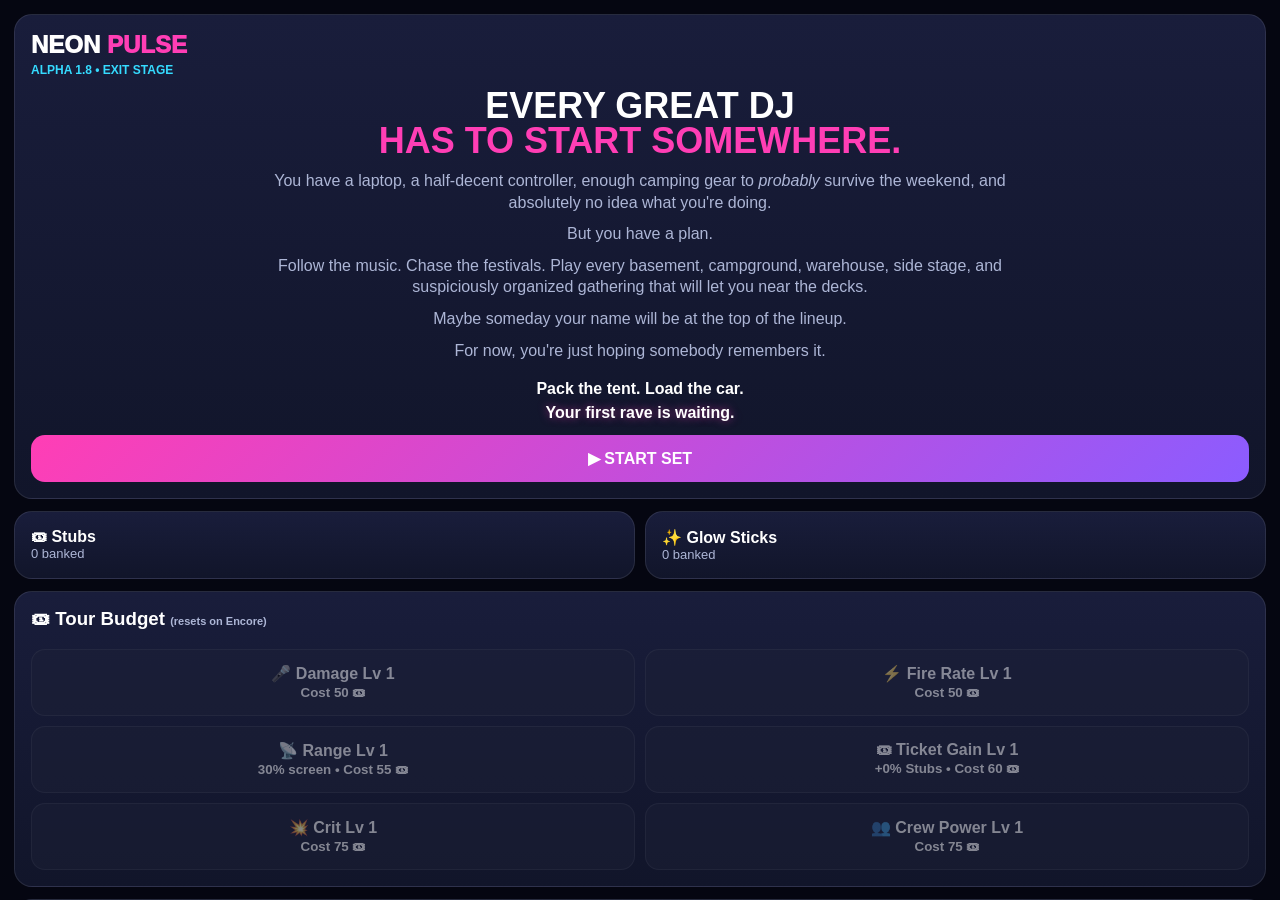
==== index.html @ f9281b6a "Add files via upload" ====
<!doctype html>
<html lang="en">
<head>
<meta charset="utf-8">
<meta name="viewport" content="width=device-width,initial-scale=1,maximum-scale=1,user-scalable=no">
<title>Neon Pulse Alpha 1.8 - Updated</title>
<style>
:root{
  --bg:#050611;--panel:#11152a;--panel2:#191d3b;--pink:#ff3eb5;--cyan:#35dbff;
  --violet:#8b5cff;--gold:#ffd65a;--green:#63efa5;--red:#ff5578;--muted:#adb6d6
}
*{box-sizing:border-box}
html,body{margin:0;height:100%;background:var(--bg);color:#fff;font-family:Arial,sans-serif;overflow:hidden}
button{font:inherit}
.screen{display:none;height:100%;overflow:auto}.screen.active{display:block}
#menu{padding:14px}
.card{background:linear-gradient(var(--panel2),var(--panel));border:1px solid #ffffff18;border-radius:18px;padding:16px;margin-bottom:12px}
.brand{font-weight:1000;font-size:24px}.brand span{color:var(--pink)}
.version{color:var(--cyan);font-weight:900;font-size:12px;margin-top:4px}
h1{font-size:36px;line-height:.96;margin:12px 0}h1 span{color:var(--pink)}
h2,h3{margin-top:0}p{color:var(--muted)}
.primary,.secondary{width:100%;border:0;border-radius:14px;padding:14px;font-weight:900;color:#fff}
.primary{background:linear-gradient(135deg,var(--pink),var(--violet))}
.secondary{background:#1a2143;border:1px solid #ffffff18}
.grid{display:grid;grid-template-columns:1fr 1fr;gap:10px}
.stat{font-size:13px;color:var(--muted)}
#gameScreen{position:relative;padding:0!important;overflow:hidden}
#game{display:block;width:100%;height:100%;touch-action:none}
.hud{position:absolute;inset:0;pointer-events:none}
.hudRow{display:flex;justify-content:space-between;padding:10px}.pauseBtn{pointer-events:auto;border:1px solid #ffffff20;background:#060814e6;color:#fff;border-radius:12px;padding:7px 10px;font-weight:900}
.pill{background:#060814e6;border:1px solid #ffffff20;border-radius:12px;padding:8px 10px;font-size:12px;font-weight:900}
.bar{position:absolute;top:52px;left:12px;right:12px;height:7px;background:#ffffff16;border-radius:999px;overflow:hidden}
.fill{height:100%;width:0;background:linear-gradient(90deg,var(--cyan),var(--pink))}
.phase{position:absolute;top:69px;left:50%;transform:translateX(-50%);font-size:11px;font-weight:1000;letter-spacing:1px}
.tip{position:absolute;bottom:10px;left:50%;transform:translateX(-50%);background:#060814d9;padding:7px 10px;border-radius:999px;font-size:11px;white-space:nowrap}
.overlay{position:absolute;inset:0;background:#03040be8;display:flex;align-items:center;justify-content:center;padding:16px;z-index:5}
.overlay.hidden{display:none}.overlay .card{width:min(450px,100%)}
.result{display:grid;grid-template-columns:1fr 1fr;gap:10px;margin:10px 0}.result .card{text-align:center;margin:0}

:root{
  --affordable-highlight:#59e36a;
}
.secondary.affordable{
  border-color:var(--affordable-highlight)!important;
  box-shadow:0 0 0 2px color-mix(in srgb,var(--affordable-highlight) 70%,transparent),
             0 0 18px color-mix(in srgb,var(--affordable-highlight) 45%,transparent);
}
.secondary.unaffordable,
.secondary:disabled{
  opacity:.48;
  cursor:not-allowed;
  filter:saturate(.65);
}


.uiBanner{
  width:100%;border-radius:14px;padding:13px 14px;text-align:center;
  background:#1a2143;border:1px solid #ffffff2b;font-weight:1000;
  letter-spacing:.5px;box-shadow:inset 0 0 18px #ffffff08;
}
.uiBanner.sub{width:92%;margin:9px auto 0;background:#151b39;font-size:15px}
.storyPanel{
  width:94%;margin:12px auto;padding:15px 16px;border-radius:14px;
  background:#151b39;border:1px solid #ffffff24;color:var(--muted);
  line-height:1.25;box-shadow:inset 0 0 20px #35dbff08;
}
.storyPanel b:first-child{color:#fff;text-shadow:0 0 10px #35dbff77}
.storyPanel .pressPlay{display:block;margin-top:8px;color:#fff;text-shadow:0 0 7px var(--pink),0 0 14px var(--violet)}
.neonCurrency{font-weight:1000;line-height:1.45;text-transform:uppercase}
.neonCurrency .stubLine{color:#fff;text-shadow:0 0 7px #35dbff,0 0 14px #35dbff88}
.neonCurrency .glowLine{color:#fff;text-shadow:0 0 7px #ff3eb5,0 0 14px #8b5cff}
.result.staggered .card:first-child{transform:translateX(-7px)}
.result.staggered .card:last-child{transform:translateX(7px)}

@media(max-width:420px){
  .result.staggered .card:first-child{transform:translateX(-3px)}
  .result.staggered .card:last-child{transform:translateX(3px)}
}


.menuStory{text-align:center}
.menuStory h1{text-align:center}
.menuStory p{max-width:760px;margin:10px auto;color:var(--muted);line-height:1.35}
.menuStoryPunch{margin-top:16px!important;color:#fff!important;line-height:1.5!important}
.menuStoryPunch b:last-child{color:#fff;text-shadow:0 0 8px #ff3eb588}
.cancelCopy{
  width:94%;margin:12px auto;padding:15px 16px;border-radius:14px;
  background:#151b39;border:1px solid #ffffff24;color:var(--muted);
  line-height:1.3;text-align:center;box-shadow:inset 0 0 18px #ffffff08;
}
.cancelCopy b{color:#fff}
.rangeNote{font-size:10px;color:var(--muted);margin-top:3px}

</style>
</head>
<body>

<section id="menu" class="screen active">
  <div class="card">
    <div class="brand">NEON <span>PULSE</span></div>
    <div class="version">ALPHA 1.8 • EXIT STAGE</div>
    <div class="menuStory">
      <h1>EVERY GREAT DJ<br><span>HAS TO START SOMEWHERE.</span></h1>
      <p>You have a laptop, a half-decent controller, enough camping gear to <i>probably</i> survive the weekend, and absolutely no idea what you're doing.</p>
      <p>But you have a plan.</p>
      <p>Follow the music. Chase the festivals. Play every basement, campground, warehouse, side stage, and suspiciously organized gathering that will let you near the decks.</p>
      <p>Maybe someday your name will be at the top of the lineup.</p>
      <p>For now, you're just hoping somebody remembers it.</p>
      <p class="menuStoryPunch"><b>Pack the tent. Load the car.</b><br><b>Your first rave is waiting.</b></p>
    </div>
    <button id="playBtn" class="primary">▶ START SET</button>
  </div>

  <div class="grid">
    <div class="card"><b>🎟 Stubs</b><div class="stat"><span id="bankStubs">0</span> banked</div></div>
    <div class="card"><b>✨ Glow Sticks</b><div class="stat"><span id="bankGlow">0</span> banked</div></div>
  </div>

  
  <div class="card">
    <h3>🎟 Tour Budget <span style="font-size:11px;color:var(--muted)">(resets on Encore)</span></h3>
    <div class="grid">
      <button class="secondary" id="upgradeDamage">🎤 Damage Lv <span id="damageLv">1</span><br><small>Cost <span id="damageCost">50</span> 🎟</small></button>
      <button class="secondary" id="upgradeFire">⚡ Fire Rate Lv <span id="fireLv">1</span><br><small>Cost <span id="fireCost">50</span> 🎟</small></button>
      <button class="secondary" id="upgradeRange">📡 Range Lv <span id="rangeLv">1</span><br><small><span id="rangePct">30%</span> screen • Cost <span id="rangeCost">55</span> 🎟</small></button>
      <button class="secondary" id="upgradeIncome">🎟 Ticket Gain Lv <span id="incomeLv">1</span><br><small><span id="incomePct">+0%</span> Stubs • Cost <span id="incomeCost">60</span> 🎟</small></button>
      <button class="secondary" id="upgradeCrit">💥 Crit Lv <span id="critLv">1</span><br><small>Cost <span id="critCost">75</span> 🎟</small></button>
      <button class="secondary" id="upgradeCrewDamage">👥 Crew Power Lv <span id="crewDamageLv">1</span><br><small>Cost <span id="crewDamageCost">75</span> 🎟</small></button>
    </div>
  </div>

  <div class="card">
    <h3>✨ Career Growth <span style="font-size:11px;color:var(--muted)">(permanent)</span></h3>
    <div class="grid">
      <button class="secondary" id="legacyDamage">🌟 Legacy Damage Lv <span id="legacyDamageLv">1</span><br><small>Cost <span id="legacyDamageCost">25</span> ✨</small></button>
      <button class="secondary" id="legacyWeapon">🎛 Starting Weapon Lv <span id="legacyStartWeaponLv">1</span><br><small>Cost <span id="legacyWeaponCost">30</span> ✨</small></button>
      <button class="secondary" id="legacyBeat">🎵 Starting Beats <span id="legacyStartBeatLv">0</span><br><small>Cost <span id="legacyBeatCost">30</span> ✨</small></button>
      <button class="secondary" disabled>🪩 Disco Ball Luck<br><small>Coming soon</small></button>
    </div>
  </div>

  <div class="card">
    <h3>🎤 Encore</h3>
    <p class="stat">Encore #<span id="encoreCount">0</span>. Starting a new Encore resets your Ticket Stubs and all Tour Budget upgrades, but keeps Glow Sticks and Career Growth.</p>
    <button class="primary" id="encoreBtn">START ENCORE</button>
  </div>

</section>

<section id="gameScreen" class="screen">
  <canvas id="game"></canvas>
  <div class="hud">
    <div class="hudRow">
      <span class="pill">🎤 Lv <b id="weaponLv">1</b></span>
      <span class="pill">🎵 Beats <b id="beatLv">0</b></span>
      <span class="pill">👥 <b id="crewCount">0</b></span>
      <button id="pauseBtn" class="pauseBtn">⏸</button>
    </div>
    <div class="bar"><div id="runProgress" class="fill"></div></div>
    <div id="phaseLabel" class="phase">RUN</div>
    <div class="tip">Drag between lanes • split fire to earn both</div>
  </div>
  <div id="overlay" class="overlay hidden"></div>
</section>

<script>
const $=s=>document.querySelector(s);

let state=JSON.parse(localStorage.getItem('neonPulseAlpha09')||'null')||{
  stubs:0,
  glow:0,
  damageLv:1,
  fireLv:1,
  rangeLv:1,
  incomeLv:1,
  critLv:1,
  crewDamageLv:1,
  legacyDamageLv:1,
  legacyStartWeaponLv:1,
  legacyStartBeatLv:0,
  encore:0,
  bestResolved:0
};


function normalizeState(){
  const defaults={
    stubs:0,
    glow:0,
    damageLv:1,
    fireLv:1,
    rangeLv:1,
    incomeLv:1,
    critLv:1,
    crewDamageLv:1,
    legacyDamageLv:1,
    legacyStartWeaponLv:1,
    legacyStartBeatLv:0,
    encore:0,
    bestResolved:0
  };

  for(const [key,value] of Object.entries(defaults)){
    if(state[key]===undefined || state[key]===null || Number.isNaN(state[key])){
      state[key]=value;
    }
  }

  // Repair any bad numeric values from older test saves.
  for(const key of Object.keys(defaults)){
    if(typeof defaults[key]==='number'){
      const n=Number(state[key]);
      state[key]=Number.isFinite(n)?n:defaults[key];
    }
  }
}
normalizeState();


function setUpgradeAvailability(selector,currency,cost){
  const btn=$(selector);
  if(!btn)return;
  const amount=Number(currency)||0;
  const price=Number(cost)||0;
  const canAfford=amount>=price;
  btn.disabled=!canAfford;
  btn.classList.toggle('affordable',canAfford);
  btn.classList.toggle('unaffordable',!canAfford);
}

// Later, Settings can change this value instead of rewriting button styles.
function setAffordableHighlight(color){
  document.documentElement.style.setProperty('--affordable-highlight',color);
}

function saveState(){
  localStorage.setItem('neonPulseAlpha09',JSON.stringify(state));
  $('#bankStubs').textContent=state.stubs;
  $('#bankGlow').textContent=state.glow;

  $('#damageLv').textContent=state.damageLv;
  $('#fireLv').textContent=state.fireLv;
  $('#rangeLv').textContent=state.rangeLv;
  $('#rangePct').textContent=Math.round(rangeScreenFraction()*100)+'%';
  $('#incomeLv').textContent=state.incomeLv;
  $('#incomePct').textContent='+'+((state.incomeLv-1)*10)+'%';
  $('#critLv').textContent=state.critLv;
  $('#crewDamageLv').textContent=state.crewDamageLv;

  $('#legacyDamageLv').textContent=state.legacyDamageLv;
  $('#legacyStartWeaponLv').textContent=state.legacyStartWeaponLv;
  $('#legacyStartBeatLv').textContent=state.legacyStartBeatLv;
  $('#encoreCount').textContent=state.encore;

  $('#damageCost').textContent=50+(state.damageLv-1)*35;
  $('#fireCost').textContent=50+(state.fireLv-1)*35;
  $('#rangeCost').textContent=55+(state.rangeLv-1)*40;
  $('#incomeCost').textContent=60+(state.incomeLv-1)*40;
  $('#critCost').textContent=75+(state.critLv-1)*45;
  $('#crewDamageCost').textContent=75+(state.crewDamageLv-1)*45;

  $('#legacyDamageCost').textContent=25+(state.legacyDamageLv-1)*15;
  $('#legacyWeaponCost').textContent=30+(state.legacyStartWeaponLv-1)*20;
  $('#legacyBeatCost').textContent=30+state.legacyStartBeatLv*20;

  const damageCost=50+(state.damageLv-1)*35;
  const fireCost=50+(state.fireLv-1)*35;
  const rangeCost=55+(state.rangeLv-1)*40;
  const incomeCost=60+(state.incomeLv-1)*40;
  const critCost=75+(state.critLv-1)*45;
  const crewCost=75+(state.crewDamageLv-1)*45;

  const legacyDamageCost=25+(state.legacyDamageLv-1)*15;
  const legacyWeaponCost=30+(state.legacyStartWeaponLv-1)*20;
  const legacyBeatCost=30+state.legacyStartBeatLv*20;

  setUpgradeAvailability('#upgradeDamage',state.stubs,damageCost);
  setUpgradeAvailability('#upgradeFire',state.stubs,fireCost);
  setUpgradeAvailability('#upgradeRange',state.stubs,rangeCost);
  setUpgradeAvailability('#upgradeIncome',state.stubs,incomeCost);
  setUpgradeAvailability('#upgradeCrit',state.stubs,critCost);
  setUpgradeAvailability('#upgradeCrewDamage',state.stubs,crewCost);

  setUpgradeAvailability('#legacyDamage',state.glow,legacyDamageCost);
  setUpgradeAvailability('#legacyWeapon',state.glow,legacyWeaponCost);
  setUpgradeAvailability('#legacyBeat',state.glow,legacyBeatCost);
}
saveState();

$('#upgradeDamage').onclick=()=>{
  const cost=50+(state.damageLv-1)*35;
  if(state.stubs<cost)return;
  state.stubs-=cost;state.damageLv++;saveState();
};
$('#upgradeFire').onclick=()=>{
  const cost=50+(state.fireLv-1)*35;
  if(state.stubs<cost)return;
  state.stubs-=cost;state.fireLv++;saveState();
};
$('#upgradeRange').onclick=()=>{
  const cost=55+(state.rangeLv-1)*40;
  if(state.stubs<cost)return;
  state.stubs-=cost;state.rangeLv++;saveState();
};

$('#upgradeIncome').onclick=()=>{
  const cost=60+(state.incomeLv-1)*40;
  if(state.stubs<cost)return;
  state.stubs-=cost;
  state.incomeLv++;
  saveState();
};

$('#upgradeCrit').onclick=()=>{
  const cost=75+(state.critLv-1)*45;
  if(state.stubs<cost)return;
  state.stubs-=cost;state.critLv++;saveState();
};

$('#upgradeCrewDamage').onclick=()=>{
  const cost=75+(state.crewDamageLv-1)*45;
  if(state.stubs<cost)return;
  state.stubs-=cost;state.crewDamageLv++;saveState();
};

$('#legacyDamage').onclick=()=>{
  const cost=25+(state.legacyDamageLv-1)*15;
  if(state.glow<cost)return;
  state.glow-=cost;state.legacyDamageLv++;saveState();
};

$('#legacyWeapon').onclick=()=>{
  const cost=30+(state.legacyStartWeaponLv-1)*20;
  if(state.glow<cost)return;
  state.glow-=cost;state.legacyStartWeaponLv++;saveState();
};

$('#legacyBeat').onclick=()=>{
  const cost=30+state.legacyStartBeatLv*20;
  if(state.glow<cost)return;
  state.glow-=cost;state.legacyStartBeatLv++;saveState();
};

$('#encoreBtn').onclick=()=>{
  if(!confirm('Start a new Encore? Ticket Stubs and all Tour Budget upgrades — including Ticket Gain — will reset. Glow Sticks and Career Growth will stay.')) return;
  state.encore++;
  state.stubs=0;
  state.damageLv=1;
  state.fireLv=1;
  state.rangeLv=1;
  state.incomeLv=1;
  state.critLv=1;
  state.crewDamageLv=1;
  saveState();
  alert('Encore started! Your Career Growth bonuses are still active.');
};

const canvas=$('#game'),ctx=canvas.getContext('2d');
const menu=$('#menu'),gameScreen=$('#gameScreen'),overlay=$('#overlay');
let W=0,H=0,dpr=1,last=0,raf=0,pointer=null,paused=true,active=false;
const player={x:0,y:0,r:18};
let run={},gates=[],shots=[],targets=[],floaters=[];

function resize(){
  const r=canvas.getBoundingClientRect();
  W=r.width;H=r.height;dpr=Math.min(2,devicePixelRatio||1);
  canvas.width=W*dpr;canvas.height=H*dpr;
  ctx.setTransform(dpr,0,0,dpr,0,0);
  player.y=H*.84;if(!player.x)player.x=W/2;
}
addEventListener('resize',resize);
canvas.addEventListener('pointerdown',e=>{pointer=e.clientX;canvas.setPointerCapture(e.pointerId)});
canvas.addEventListener('pointermove',e=>{if(pointer!==null)pointer=e.clientX});
canvas.addEventListener('pointerup',()=>pointer=null);

$('#pauseBtn').onclick=()=>pauseGame();

$('#playBtn').onclick=()=>{
  menu.classList.remove('active');
  gameScreen.classList.add('active');
  resize();
  startRun();
};

function showOverlay(html){
  overlay.innerHTML=html;
  overlay.classList.remove('hidden');
  paused=true;
}
window.resumeRun=()=>{
  overlay.classList.add('hidden');
  paused=false;
  last=performance.now();
};

function resetRunData(){
  run={
    phase:'run',
    pathsSpawned:0,
    pathsResolved:0,
    totalPaths:4+Math.floor(Math.random()*3), // 4–6 paths per run
    nextPathTimer:.50,                         // first path at ~0.5 sec
    nextSide:Math.random()<.5?'left':'right',
    weaponLv:state.legacyStartWeaponLv || 1,
    beats:state.legacyStartBeatLv || 0,
    crew:0,
    stubs:0,
    glow:0,
    fireClock:0,
    progressionDone:0,
    totalProgressTargets:0,
    backstageRow:0,
    backstageMerch:0,
    nextBackstageSpawn:0,
    exitSpawned:false,
    exitOpened:false
  };
  gates=[];shots=[];targets=[];floaters=[];
  player.x=W/2;
}


const basementStories=[
  {lead:"Every great DJ has to start somewhere.",body:"Yours starts underground. Literally.<br>A basement. A borrowed sound system. A handful of people willing to call this a rave.<br>It’s not exactly a flawless setup—but that’s what version one is for."},
  {lead:"Nobody headlines the main stage on day one.",body:"Tonight, you’re headlining a basement. Close enough.<br>The speakers are borrowed, the lighting is questionable, and someone definitely moved a couch for this.<br>Every tour has to start somewhere."},
  {lead:"No lasers. No pyro. No production budget.",body:"Just you, a basement, and a sound system doing its absolute best.<br>The crowd is small. The ceiling is low. The potential noise complaint is enormous.<br>This is how legends begin. Probably."},
  {lead:"Welcome to your first gig.",body:"There’s no green room unless you count the laundry room.<br>The crowd brought their own drinks, the speakers have seen better days, and the breaker box looks nervous.<br>But hey—you’ve got decks and an audience."},
  {lead:"Your world tour starts here.",body:"Not Ibiza. Not Tomorrowland. A basement.<br>There are twelve people, three folding chairs, and absolutely no one checking tickets.<br>It may not look like much yet. That’s the point."},
  {lead:"Every career needs a version one.",body:"This one has exposed pipes and suspicious acoustics.<br>Your equipment is borrowed, your audience is mostly friends, and your entire production budget went toward snacks.<br>Ship it anyway."}
];

const pauseScenarios=[
  {title:"Bathroom Break?",body:"Are you seriously taking a bathroom break <b>during this set?!</b><br>Fine. We’ll hold your spot. Probably."},
  {title:"Who Pulled That Cord?",body:"Okay, who pulled the cord?!<br>Nobody move. Nobody touch anything. And <b>definitely</b> don’t pretend you didn’t do it."},
  {title:"Rehydrating?",body:"Oh, <i>now</i> you remember water exists?<br>Fine. Hydrate. We’ve seen what happens when you don’t."},
  {title:"Technical Difficulties",body:"The music stopped.<br>Everyone look busy while we pretend this was a completely intentional technical decision."},
  {title:"You Good?",body:"You just stopped in the middle of the set.<br>Everything okay? Need a minute? Existential crisis?<br><b>The crowd would like an ETA.</b>"}
];

const resumeLabels=[
  "DROP IT","BACK TO THE DECKS","CONTINUE THE SET","REJOIN THE RAVE","CUE IT UP",
  "RECONNECT AUX","RESTORE THE VIBES","> EXECUTE: DROP","UNMUTE THE NIGHT","REBOOT THE RAVE",
  "RESUME THE FREQUENCY","RECONNECT TO THE BEAT","SYNC THE DECKS","RELOAD THE VIBES","BACK TO THE BEAT",
  "RESTART THE BASS","DEPLOY THE DROP","RETURN TO BPM","PATCH THE SILENCE","> VIBES: ONLINE"
];

const exitLabels=[
  "GET SOME REST","BACKSTAGE","BACK TO THE GREEN ROOM","LEAVE THE DECKS","CALL IT A NIGHT",
  "END THE AFTERS","PACK UP THE GEAR","POWER DOWN","CLOCK OUT, DJ","EXIT THE BOOTH",
  "LEAVE THE RAVE","SAVE YOUR EARS","TOUR BUS TIME","FIND THE TOUR BUS","GO TOUCH GRASS",
  "HYDRATE & DISAPPEAR","LOG OFF THE DECKS","> RETURN: BACKSTAGE","> DJ.STATUS = OFFLINE","GO BE A PERSON"
];

function randomFrom(list){return list[Math.floor(Math.random()*list.length)]}

function startRun(){
  resetRunData();
  active=true;paused=true;updateHud();
  const story=randomFrom(basementStories);
  showOverlay(`<div class="card">
    <div class="uiBanner">🪩 BASEMENT RAVE</div>
    <div class="storyPanel">
      <b>${story.lead}</b><br>
      ${story.body}
      <b class="pressPlay">Time to press play.</b>
    </div>
    <button class="primary" onclick="resumeRun()">CUE THE LIGHTS</button>
  </div>`);
  last=performance.now();
  cancelAnimationFrame(raf);
  raf=requestAnimationFrame(loop);
}

function ticketMultiplier(){const lv=Number.isFinite(Number(state.incomeLv))?Number(state.incomeLv):1;return 1+(lv-1)*.10}
function addRunStubs(amount){const base=Number(amount)||0;const current=Number.isFinite(Number(run.stubs))?Number(run.stubs):0;run.stubs=current+Math.max(1,Math.round(base*ticketMultiplier()))}

function permanentDamage(){return 8+(state.damageLv-1)*2.4+(state.legacyDamageLv-1)*1.6}
function shotDamage(){return permanentDamage()+(run.weaponLv-1)*4.5}
function effectiveShotDamage(){const critChance=.03+(state.critLv-1)*.015;return Math.random()<critChance?shotDamage()*2:shotDamage()}
function fireInterval(){return Math.max(.11,.33-(state.fireLv-1)*.024-(run.weaponLv-1)*.006)}
function rangeScreenFraction(){
  // Starts intentionally short and grows with the Range stat.
  // Lv 1 = 30% of screen; each level adds 10%, capped at 95%.
  return Math.min(.95,.30+(Math.max(1,state.rangeLv)-1)*.10);
}
function shotRange(){return H*rangeScreenFraction()}


const gateDefs=[
  ['weapon','SOUND CHECK','🎛️',36],
  ['beats','SPEAKERS','🔊',30],
  ['stubs','STUB PILE','🎟️',24],
  ['glow','GLOW PILE','✨',28],
  ['crew','CREW','👥',42]
];

function nextRewardCost(g){
  return Math.round(g.baseCost * (1 + g.claimed*.28 + Math.pow(g.claimed,1.25)*.035));
}

function laneX(side){
  // Each side is a zone wider than the actual sign, so signs drift left/right.
  const min = side==='left' ? W*.12 : W*.57;
  const max = side==='left' ? W*.43 : W*.88;
  return min + Math.random()*(max-min);
}

function makeGate(def,side,id){
  return {
    type:def[0],name:def[1],emoji:def[2],baseCost:def[3],
    id,side,
    x:laneX(side),
    y:-115,
    w:Math.min(145,W*.34),
    h:100,
    claimed:0,
    damageBank:0,
    applied:false
  };
}

function randomPathGap(){
  // After the first quick drop, give each path more breathing room.
  return 2.00 + Math.random()*1.00; // 2.00–3.00 seconds
}

function spawnSinglePath(){
  if(run.pathsSpawned>=run.totalPaths)return;

  const def=gateDefs[Math.floor(Math.random()*gateDefs.length)];
  const side=run.nextSide;

  gates.push(makeGate(def,side,run.pathsSpawned));
  run.pathsSpawned++;

  // Swap sides for the next sign.
  run.nextSide = side==='left' ? 'right' : 'left';
  run.nextPathTimer=randomPathGap();
}

function damageGate(g,dmg){
  g.damageBank+=dmg;
  let guard=0;
  while(guard++<50){
    const cost=nextRewardCost(g);
    if(g.damageBank<cost)break;
    g.damageBank-=cost;
    g.claimed++;
    floaters.push({x:g.x,y:g.y-55,text:`+${g.claimed}`,life:.45});
  }
}

function applyGateReward(g){
  if(g.applied)return;
  g.applied=true;
  const n=g.claimed;

  if(g.type==='weapon')run.weaponLv+=n;
  if(g.type==='beats')run.beats+=n;
  if(g.type==='stubs')addRunStubs(n*10);
  if(g.type==='glow')run.glow+=n;
  if(g.type==='crew')run.crew+=n;
}

function resolvePassedPaths(){
  const passed=gates.filter(g=>g.y-g.h/2>player.y+player.r);
  if(!passed.length)return;

  for(const g of passed){
    applyGateReward(g);
    run.pathsResolved++;
  }
  gates=gates.filter(g=>!passed.includes(g));
  updateHud();
}

function beginProgression(){
  run.phase='progression';
  run.progressionDone=0;
  run.backstageRow=0;
  run.backstageMerch=0;
  run.totalProgressTargets=0;
  shots=[];
  targets=[];
  spawnBackstageRow(true);
  updateHud();
}

function backstageGeneratorHP(row){
  const buildScale=1 + run.beats*.025;
  return Math.round((105 + row*18 + Math.pow(row,1.32)*5.5) * buildScale);
}

function shouldSpawnMerch(){
  // Basement Rave testing: each generator row has a 30% chance
  // to replace one generator with a Merch Box.
  return Math.random()<.30;
}

function spawnBackstageRow(first=false){
  const maxRows=8;
  if(run.backstageRow>=maxRows)return;

  const row=run.backstageRow++;
  const slotCount=4;
  const leftPad=W*.17;
  const rightPad=W*.83;
  const spacing=(rightPad-leftPad)/(slotCount-1);

  const merchThisRow=shouldSpawnMerch();
  const merchSlot=merchThisRow ? Math.floor(Math.random()*slotCount) : -1;

  if(merchThisRow){
    run.backstageMerch++;
    run.lastMerchRow=row;
  }

  for(let i=0;i<slotCount;i++){
    const merch=i===merchSlot;
    const hp=merch
      ? Math.round(backstageGeneratorHP(row)*.58)
      : backstageGeneratorHP(row);

    targets.push({
      kind:merch?'merch':'gen',
      emoji:merch?'📦':'⚡',
      label:merch?'MERCH BOX':'POWER GENERATOR',
      hp,max:hp,
      r:merch?25:30,
      x:leftPad+i*spacing,
      y:first?-82:-105,
      row,
      slot:i,
      dead:false
    });
    run.totalProgressTargets++;
  }
}

function spawnExitStage(){
  if(run.exitSpawned)return;
  run.exitSpawned=true;

  const hp=Math.max(90,Math.round(backstageGeneratorHP(7)*.60));
  targets.push({
    kind:'exit',
    emoji:'🚪',
    label:'EXIT STAGE',
    hp,max:hp,
    r:48,
    w:Math.min(W*.48,220),
    h:96,
    x:W/2,
    y:-125,
    row:8,
    dead:false
  });
}

function rewardTarget(t){
  if(t.kind==='exit')return;
  const r=Math.random();
  if(t.kind==='merch'){
    if(r<.48)addRunStubs(25+run.beats*2);
    else if(r<.84)run.glow+=8+Math.floor(run.beats/2);
  }else{
    if(r<.35)addRunStubs(40);
    else if(r<.60)run.glow+=14;
  }
}

function shootStraight(){
  shots.push({
    x:player.x,
    y:player.y-20,
    startY:player.y-20,
    maxRange:shotRange(),
    vy:-760,
    life:1.55,
    dmg:effectiveShotDamage()
  });
}

function bankRunRewards(){
  state.stubs=(Number(state.stubs)||0)+(Number(run.stubs)||0);
  state.glow=(Number(state.glow)||0)+(Number(run.glow)||0);
  saveState();
}

function finishRunSuccess(){
  active=false;
  paused=true;

  const earnedStubs=Number(run.stubs)||0;
  const earnedGlow=Number(run.glow)||0;
  const previousStubs=Number(state.stubs)||0;
  const previousGlow=Number(state.glow)||0;

  state.stubs=previousStubs+earnedStubs;
  state.glow=previousGlow+earnedGlow;
  saveState();

  showOverlay(`<div class="card">
    <h2>🚪 YOU FOUND THE EXIT</h2>
    <p>You made it through Backstage and successfully escaped the stage.<br><b>Very professional. Almost looked intentional.</b></p>

    <div class="result">
      <div class="card">
        <b>YOU EARNED:</b>
        <div class="tiny" style="margin-top:6px">🎟 ${earnedStubs} Stubs & ✨ ${earnedGlow} Glow Sticks!</div>
      </div>
      <div class="card">
        <b>TOUR FUNDS:</b>
        <div class="tiny" style="margin-top:6px">🎟 ${state.stubs} Stubs & ✨ ${state.glow} Glow Sticks</div>
      </div>
    </div>

    <button class="primary" onclick="restartRun()">PLAY IT BACK</button>
    <div style="height:8px"></div>
    <button class="secondary" onclick="returnToMain()">GET SOME REST</button>
  </div>`);
}

const funnyDeaths=[{"title": "Hydration Error", "body": "You forgot to drink water. Again.<br>Somewhere between “one more song” and “I’m totally fine,” your body submitted a formal resignation.", "punch": "Tour cancelled. Hydrate next build."}, {"title": "Glow Stick Incident", "body": "You stared into the spinning glow sticks for a little too long.<br>They were pretty. They were mesmerizing. They were apparently stronger than your sense of direction.", "punch": "You have no idea where you are. Neither does the tour bus."}, {"title": "Unplanned Stage Exit", "body": "You danced a little too hard and accidentally launched yourself off the stage.<br>The crowd thought it was part of the show.", "punch": "It was not part of the show."}, {"title": "The Drop Dropped You", "body": "You spent all night waiting for the perfect drop.<br>It finally came. So did your last remaining ounce of energy.", "punch": "The beat survived. You did not."}, {"title": "One More Song", "body": "You said, “One more song.”<br>Then you said it six more times.<br>The venue turned the lights on. The staff went home. Someone is vacuuming around you.", "punch": "Take the hint. The tour is over."}];

function failRun(target){
  active=false;
  paused=true;

  const earnedStubs=Number(run.stubs)||0;
  const earnedGlow=Number(run.glow)||0;
  const previousStubs=Number(state.stubs)||0;
  const previousGlow=Number(state.glow)||0;

  state.stubs=previousStubs+earnedStubs;
  state.glow=previousGlow+earnedGlow;
  saveState();

  const death=randomFrom(funnyDeaths);
  const exitText=randomFrom(exitLabels);

  showOverlay(`<div class="card">
    <div class="uiBanner">💀 TOUR CANCELLED</div>
    <div class="uiBanner sub">${death.title}</div>
    <div class="cancelCopy" role="note">${death.body}<br><b>${death.punch}</b></div>

    <div class="result staggered">
      <div class="card">
        <b>YOU EARNED:</b>
        <div class="neonCurrency" style="margin-top:7px">
          <div class="stubLine">🎟 ${earnedStubs} STUBS</div>
          <div class="glowLine">✨ ${earnedGlow} GLOW STICKS</div>
        </div>
      </div>
      <div class="card">
        <b>TOUR FUNDS:</b>
        <div class="neonCurrency" style="margin-top:7px">
          <div class="stubLine">🎟 ${state.stubs} STUBS</div>
          <div class="glowLine">✨ ${state.glow} GLOW STICKS</div>
        </div>
      </div>
    </div>

    <button class="primary" onclick="restartRun()">PLAY IT BACK</button>
    <div style="height:8px"></div>
    <button class="secondary" onclick="returnToMain()">${exitText}</button>
  </div>`);
}

window.restartRun=()=>{
  overlay.classList.add('hidden');
  resetRunData();
  active=true;paused=false;
  last=performance.now();
  updateHud();
};

window.returnToMain=()=>{
  overlay.classList.add('hidden');
  active=false;
  paused=true;
  gameScreen.classList.remove('active');
  menu.classList.add('active');
  saveState();
};


function pauseGame(){
  if(!active || paused)return;
  paused=true;
  const scenario=randomFrom(pauseScenarios);
  const resumeText=randomFrom(resumeLabels);
  const exitText=randomFrom(exitLabels);
  showOverlay(`<div class="card">
    <div class="uiBanner">⏸ MUSIC PAUSED</div>
    <div class="uiBanner sub">${scenario.title}</div>
    <div class="cancelCopy">${scenario.body}</div>
    <button class="primary" onclick="resumeFromPause()">${resumeText}</button>
    <div style="height:8px"></div>
    <button class="secondary" onclick="returnToMain()">${exitText}</button>
  </div>`);
}
window.resumeFromPause=()=>{
  overlay.classList.add('hidden');
  paused=false;
  last=performance.now();
};

function updateHud(){
  $('#weaponLv').textContent=run.weaponLv;
  $('#beatLv').textContent=run.beats;
  $('#crewCount').textContent=run.crew;

  if(run.phase==='run'){
    $('#phaseLabel').textContent=`RUN • ${run.pathsResolved}/${run.totalPaths} STAGES`;
    $('#runProgress').style.width=(Math.min(1,run.pathsResolved/run.totalPaths)*100)+'%';
  }else{
    $('#phaseLabel').textContent=run.exitSpawned
      ? `BACKSTAGE • 🚪 EXIT STAGE • 📦 ${run.backstageMerch}`
      : `BACKSTAGE • ROW ${Math.min(8,Math.max(1,run.backstageRow))}/8 • 📦 ${run.backstageMerch}`;
    // Backstage is intentionally open-ended; pulse the bar instead of pretending it has an endpoint.
    const pulse=35 + ((run.backstageRow%10)/10)*60;
    $('#runProgress').style.width=pulse+'%';
  }
}

function update(dt){
  if(pointer!==null){
    player.x+=Math.sign(pointer-player.x)*Math.min(Math.abs(pointer-player.x),520*dt);
  }
  player.x=Math.max(24,Math.min(W-24,player.x));

  run.fireClock-=dt;
  if(run.fireClock<=0){
    shootStraight();
    run.fireClock=fireInterval();
  }

  if(run.phase==='run'){
    run.nextPathTimer-=dt;

    if(run.nextPathTimer<=0 && run.pathsSpawned<run.totalPaths){
      if(gates.length<3){
        spawnSinglePath();
      }else{
        // If three signs are already active, wait briefly instead of stacking another.
        run.nextPathTimer=.25;
      }
    }

    for(const g of gates)g.y+=208*dt;

    resolvePassedPaths();

    if(run.pathsResolved>=run.totalPaths && gates.length===0){
      beginProgression();
    }
  }else{
    // BACKSTAGE: 8 rows, 4 positions across, then the EXIT STAGE door.
    const maxRows=8;
    const speed=Math.min(235,176 + run.backstageRow*2.1);

    for(const t of targets){
      if(!t.dead)t.y+=speed*dt;
    }

    const living=targets.filter(t=>!t.dead);
    const livingGenerators=living.filter(t=>t.kind!=='exit');

    // Keep up to three generator rows visible at a time.
    const activeRows=[...new Set(livingGenerators.map(t=>t.row))];
    const newestRow=activeRows.length ? Math.max(...activeRows) : -1;
    const newestTargets=livingGenerators.filter(t=>t.row===newestRow);
    const newestY=newestTargets.length ? Math.min(...newestTargets.map(t=>t.y)) : H;

    if(run.backstageRow<maxRows && activeRows.length<3 && newestY>135){
      spawnBackstageRow(false);
    }

    // Once all 8 rows have been spawned, bring in the finish door after
    // the final row has moved far enough downstage.
    if(run.backstageRow>=maxRows && !run.exitSpawned){
      const finalRow=livingGenerators.filter(t=>t.row===maxRows-1);
      const finalRowY=finalRow.length ? Math.min(...finalRow.map(t=>t.y)) : H;
      if(finalRowY>165 || finalRow.length===0){
        spawnExitStage();
      }
    }

    const refreshedLiving=targets.filter(t=>!t.dead);

    const impact=refreshedLiving.find(t=>{
      if(t.kind==='exit'){
        return t.y+t.h/2>=player.y-player.r &&
               Math.abs(t.x-player.x)<t.w/2+player.r;
      }
      return t.y+t.r>=player.y-player.r &&
             Math.abs(t.x-player.x)<t.r+player.r;
    });

    if(impact){
      failRun(impact);
      return;
    }

    targets=targets.filter(t=>!t.dead || t.y<player.y+100);
  }

  for(const s of shots){
    s.y+=s.vy*dt;
    s.life-=dt;
    if((s.startY-s.y)>=s.maxRange)s.life=0;
  }

  for(const f of floaters){
    f.y-=25*dt;
    f.life-=dt;
  }

  // straight-line collisions
  for(const s of shots){
    if(s.life<=0)continue;

    if(run.phase==='run'){
      // nearest intersecting gate in the player's lane gets hit
      const candidates=gates
        .filter(g=>
          s.x>=g.x-g.w/2 &&
          s.x<=g.x+g.w/2 &&
          s.y>=g.y-g.h/2 &&
          s.y<=g.y+g.h/2
        )
        .sort((a,b)=>b.y-a.y);

      if(candidates.length){
        damageGate(candidates[0],s.dmg);
        s.life=0;
      }
    }else{
      const candidates=targets
        .filter(t=>{
          if(t.dead)return false;
          if(t.kind==='exit'){
            return Math.abs(s.x-t.x)<t.w/2 &&
                   Math.abs(s.y-t.y)<t.h/2+14;
          }
          return Math.abs(s.x-t.x)<t.r+8 &&
                 Math.abs(s.y-t.y)<t.r+14;
        })
        .sort((a,b)=>b.y-a.y);

      if(candidates.length){
        const t=candidates[0];
        t.hp-=s.dmg;
        s.life=0;

        if(t.hp<=0){
          t.dead=true;

          if(t.kind==='exit'){
            run.exitOpened=true;
            floaters.push({x:t.x,y:t.y-58,text:'EXIT OPEN!',life:.55});
            finishRunSuccess();
            return;
          }

          run.progressionDone++;
          floaters.push({x:t.x,y:t.y-42,text:t.kind==='merch'?'MERCH!':'CLEAR!',life:.45});
          rewardTarget(t);
          updateHud();
        }
      }
    }
  }

  shots=shots.filter(s=>s.life>0&&s.y>-40);
  floaters=floaters.filter(f=>f.life>0);
  updateHud();
}

function draw(){
  ctx.clearRect(0,0,W,H);

  const grad=ctx.createLinearGradient(0,0,0,H);
  grad.addColorStop(0,'#191440');
  grad.addColorStop(.55,'#090c1b');
  grad.addColorStop(1,'#04050a');
  ctx.fillStyle=grad;
  ctx.fillRect(0,0,W,H);

  // track keeps moving during BOTH phases
  ctx.strokeStyle='#35dbff22';
  ctx.lineWidth=1;
  const trackOffset=(performance.now()/4.2)%76;
  for(let i=0;i<13;i++){
    const y=i*76+trackOffset-76;
    ctx.beginPath();
    ctx.moveTo(W*.17,y);
    ctx.lineTo(W*.83,y);
    ctx.stroke();
  }

  ctx.strokeStyle='#ff3eb548';
  ctx.lineWidth=2;
  ctx.beginPath();ctx.moveTo(W*.18,0);ctx.lineTo(W*.07,H);ctx.stroke();
  ctx.beginPath();ctx.moveTo(W*.82,0);ctx.lineTo(W*.93,H);ctx.stroke();

  for(const g of gates){
    const cost=nextRewardCost(g);
    const pct=Math.min(1,g.damageBank/cost);

    ctx.shadowBlur=16;
    ctx.shadowColor='#35dbff';
    ctx.strokeStyle='#35dbff';
    ctx.lineWidth=4;
    ctx.strokeRect(g.x-g.w/2,g.y-g.h/2,g.w,g.h);
    ctx.shadowBlur=0;

    ctx.textAlign='center';
    ctx.fillStyle='#fff';
    ctx.font='900 16px Arial';
    ctx.fillText(`${g.emoji} ${g.name}`,g.x,g.y-18);

    ctx.font='1000 23px Arial';
    ctx.fillStyle=g.claimed?'#63efa5':'#dfe6ff';
    ctx.fillText(`+${g.claimed}`,g.x,g.y+9);

    ctx.fillStyle='#ffffff20';
    ctx.fillRect(g.x-52,g.y+24,104,6);
    ctx.fillStyle='#ffd65a';
    ctx.fillRect(g.x-52,g.y+24,104*pct,6);
  }

  for(const t of targets){
    if(t.dead)continue;

    ctx.textAlign='center';

    if(t.kind==='exit'){
      const left=t.x-t.w/2;
      const top=t.y-t.h/2;

      ctx.shadowBlur=20;
      ctx.shadowColor='#ff5578';
      ctx.fillStyle='#14172b';
      ctx.fillRect(left,top,t.w,t.h);
      ctx.strokeStyle='#ff5578';
      ctx.lineWidth=4;
      ctx.strokeRect(left,top,t.w,t.h);
      ctx.shadowBlur=0;

      ctx.font='42px Arial';
      ctx.fillText('🚪',t.x,t.y+2);
      ctx.font='1000 16px Arial';
      ctx.fillStyle='#fff';
      ctx.fillText('EXIT STAGE',t.x,t.y+30);

      ctx.fillStyle='#ffffff20';
      ctx.fillRect(t.x-t.w*.38,top-14,t.w*.76,7);
      ctx.fillStyle='#ff5578';
      ctx.fillRect(t.x-t.w*.38,top-14,t.w*.76*Math.max(0,t.hp/t.max),7);
      continue;
    }

    ctx.font=(t.kind==='gen'?'38px':'35px')+' Arial';
    ctx.fillText(t.emoji,t.x,t.y+11);

    ctx.fillStyle='#ffffff20';
    ctx.fillRect(t.x-42,t.y-t.r-14,84,6);

    ctx.fillStyle=t.kind==='gen'?'#ffd65a':'#63efa5';
    ctx.fillRect(t.x-42,t.y-t.r-14,84*Math.max(0,t.hp/t.max),6);

    ctx.font='900 10px Arial';
    ctx.fillStyle='#fff';
    ctx.fillText(t.label,t.x,t.y+t.r+22);
  }

  for(const s of shots){
    ctx.strokeStyle='#35dbff';
    ctx.lineWidth=5;
    ctx.shadowBlur=14;
    ctx.shadowColor='#35dbff';
    ctx.beginPath();
    ctx.moveTo(s.x,s.y+18);
    ctx.lineTo(s.x,s.y-16);
    ctx.stroke();
    ctx.shadowBlur=0;
  }

  for(const f of floaters){
    ctx.globalAlpha=Math.max(0,f.life/.45);
    ctx.textAlign='center';
    ctx.font='1000 18px Arial';
    ctx.fillStyle='#63efa5';
    ctx.fillText(f.text,f.x,f.y);
  }
  ctx.globalAlpha=1;

  ctx.beginPath();
  ctx.fillStyle='#35dbff';
  ctx.shadowBlur=20;
  ctx.shadowColor='#35dbff';
  ctx.arc(player.x,player.y,player.r+4,0,Math.PI*2);
  ctx.fill();
  ctx.shadowBlur=0;

  ctx.beginPath();
  ctx.fillStyle='#18172f';
  ctx.arc(player.x,player.y,player.r,0,Math.PI*2);
  ctx.fill();

  ctx.textAlign='center';
  ctx.font='21px Arial';
  ctx.fillText('🎧',player.x,player.y+7);
}

function loop(now){
  const dt=Math.min(.033,(now-last)/1000||0);
  last=now;
  if(gameScreen.classList.contains('active')&&active&&!paused)update(dt);
  if(gameScreen.classList.contains('active'))draw();
  raf=requestAnimationFrame(loop);
}

resize();
raf=requestAnimationFrame(loop);
</script>
</body>
</html>
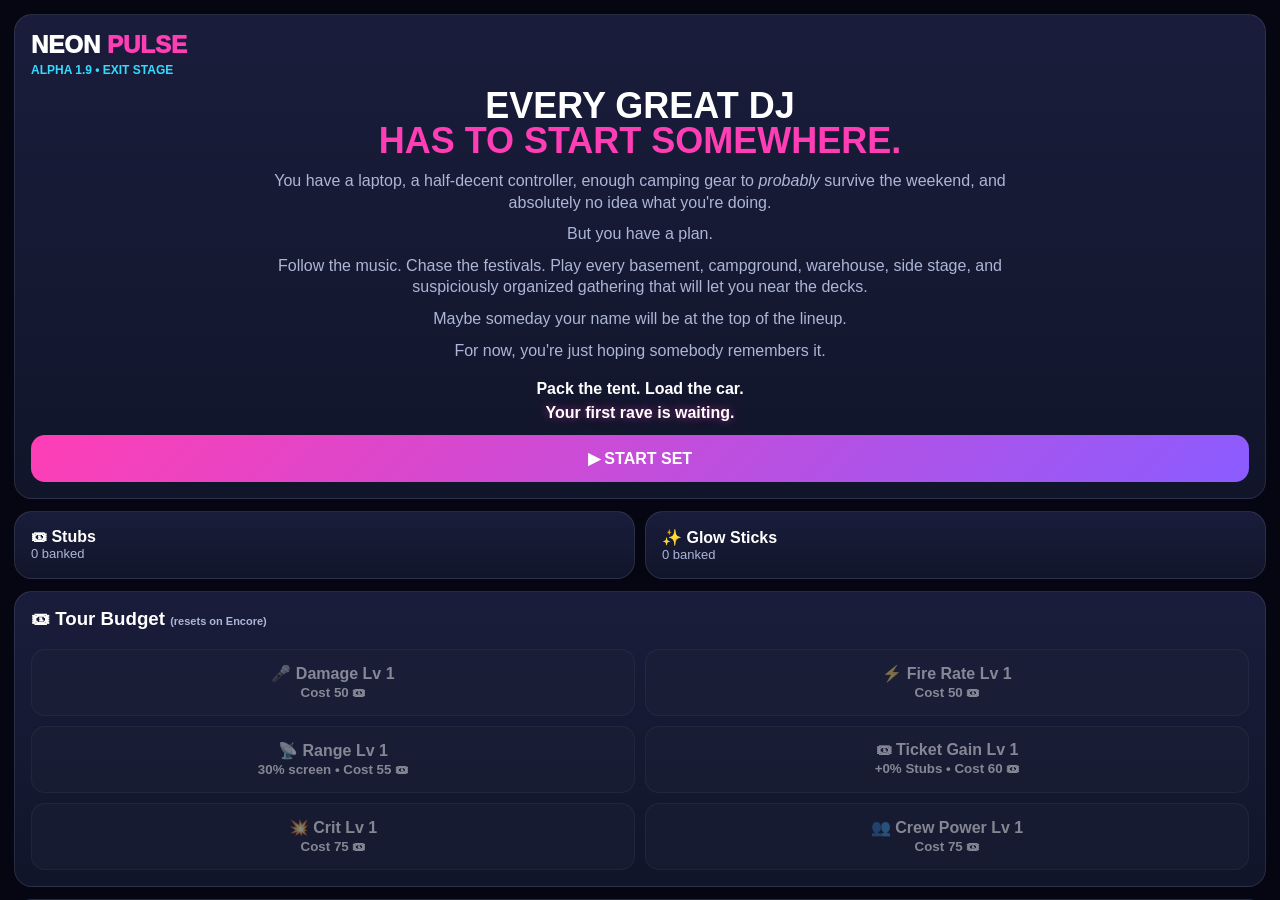
==== commit 6ae64fc3: "Add files via upload" ====
--- a/index.html
+++ b/index.html
@@ -3,7 +3,7 @@
 <head>
 <meta charset="utf-8">
 <meta name="viewport" content="width=device-width,initial-scale=1,maximum-scale=1,user-scalable=no">
-<title>Neon Pulse Alpha 1.8 - Updated</title>
+<title>Neon Pulse Alpha 1.9 - Updated</title>
 <style>
 :root{
   --bg:#050611;--panel:#11152a;--panel2:#191d3b;--pink:#ff3eb5;--cyan:#35dbff;
@@ -98,7 +98,7 @@
 <section id="menu" class="screen active">
   <div class="card">
     <div class="brand">NEON <span>PULSE</span></div>
-    <div class="version">ALPHA 1.8 • EXIT STAGE</div>
+    <div class="version">ALPHA 1.9 • EXIT STAGE</div>
     <div class="menuStory">
       <h1>EVERY GREAT DJ<br><span>HAS TO START SOMEWHERE.</span></h1>
       <p>You have a laptop, a half-decent controller, enough camping gear to <i>probably</i> survive the weekend, and absolutely no idea what you're doing.</p>
@@ -603,9 +603,10 @@
 
   const row=run.backstageRow++;
   const slotCount=4;
-  const leftPad=W*.17;
-  const rightPad=W*.83;
-  const spacing=(rightPad-leftPad)/(slotCount-1);
+
+  // Hard-lock exactly 4 Backstage positions regardless of screen width.
+  // Keep them inside the central playable area so the row does not feel overcrowded.
+  const lanePositions=[W*.26,W*.42,W*.58,W*.74];
 
   const merchThisRow=shouldSpawnMerch();
   const merchSlot=merchThisRow ? Math.floor(Math.random()*slotCount) : -1;
@@ -627,7 +628,7 @@
       label:merch?'MERCH BOX':'POWER GENERATOR',
       hp,max:hp,
       r:merch?25:30,
-      x:leftPad+i*spacing,
+      x:lanePositions[i],
       y:first?-82:-105,
       row,
       slot:i,
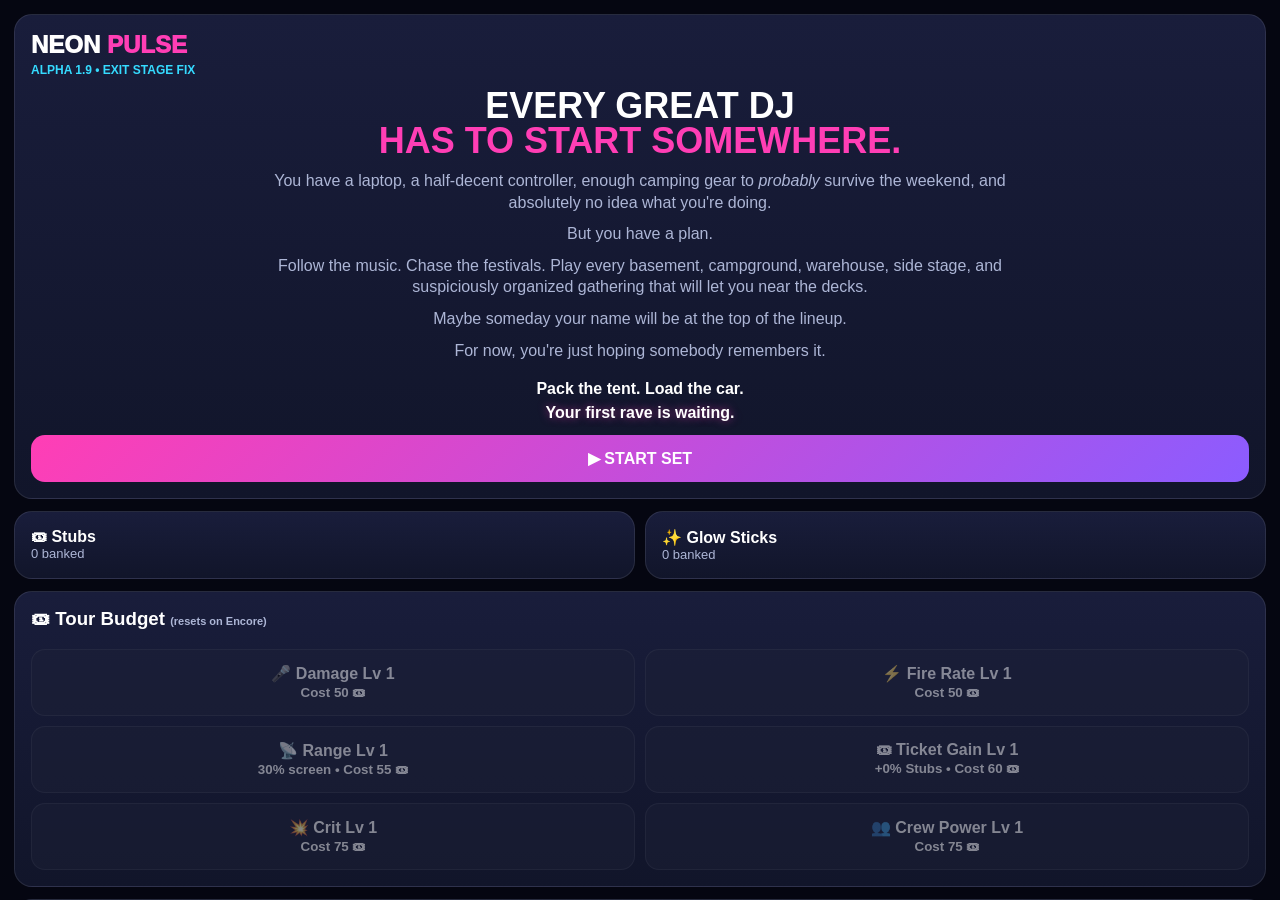
==== commit 07be513b: "Add files via upload" ====
--- a/index.html
+++ b/index.html
@@ -98,7 +98,7 @@
 <section id="menu" class="screen active">
   <div class="card">
     <div class="brand">NEON <span>PULSE</span></div>
-    <div class="version">ALPHA 1.9 • EXIT STAGE</div>
+    <div class="version">ALPHA 1.9 • EXIT STAGE FIX</div>
     <div class="menuStory">
       <h1>EVERY GREAT DJ<br><span>HAS TO START SOMEWHERE.</span></h1>
       <p>You have a laptop, a half-decent controller, enough camping gear to <i>probably</i> survive the weekend, and absolutely no idea what you're doing.</p>
@@ -652,7 +652,7 @@
     w:Math.min(W*.48,220),
     h:96,
     x:W/2,
-    y:-125,
+    y:-70,
     row:8,
     dead:false
   });
@@ -865,25 +865,35 @@
       if(!t.dead)t.y+=speed*dt;
     }
 
+    // Remove any generator that has completely passed off the bottom of the screen.
+    // This prevents old rows from blocking the spawn queue forever.
+    targets=targets.filter(t=>{
+      if(t.dead)return t.y<player.y+100;
+      if(t.kind==='exit')return true;
+      return t.y-t.r < H+80;
+    });
+
     const living=targets.filter(t=>!t.dead);
     const livingGenerators=living.filter(t=>t.kind!=='exit');
 
-    // Keep up to three generator rows visible at a time.
-    const activeRows=[...new Set(livingGenerators.map(t=>t.row))];
-    const newestRow=activeRows.length ? Math.max(...activeRows) : -1;
-    const newestTargets=livingGenerators.filter(t=>t.row===newestRow);
-    const newestY=newestTargets.length ? Math.min(...newestTargets.map(t=>t.y)) : H;
-
-    if(run.backstageRow<maxRows && activeRows.length<3 && newestY>135){
-      spawnBackstageRow(false);
+    // Spawn rows based on the most recently spawned row's position.
+    // Do NOT gate spawning on how many older rows are still technically alive.
+    if(run.backstageRow<maxRows){
+      const lastSpawnedRow=run.backstageRow-1;
+      const lastRowTargets=livingGenerators.filter(t=>t.row===lastSpawnedRow);
+      const lastRowY=lastRowTargets.length ? Math.min(...lastRowTargets.map(t=>t.y)) : H;
+
+      if(lastRowY>135 || lastRowTargets.length===0){
+        spawnBackstageRow(false);
+      }
     }
 
-    // Once all 8 rows have been spawned, bring in the finish door after
-    // the final row has moved far enough downstage.
+    // After row 8 has entered the playfield, the EXIT STAGE door follows behind it.
     if(run.backstageRow>=maxRows && !run.exitSpawned){
       const finalRow=livingGenerators.filter(t=>t.row===maxRows-1);
       const finalRowY=finalRow.length ? Math.min(...finalRow.map(t=>t.y)) : H;
-      if(finalRowY>165 || finalRow.length===0){
+
+      if(finalRowY>175 || finalRow.length===0){
         spawnExitStage();
       }
     }
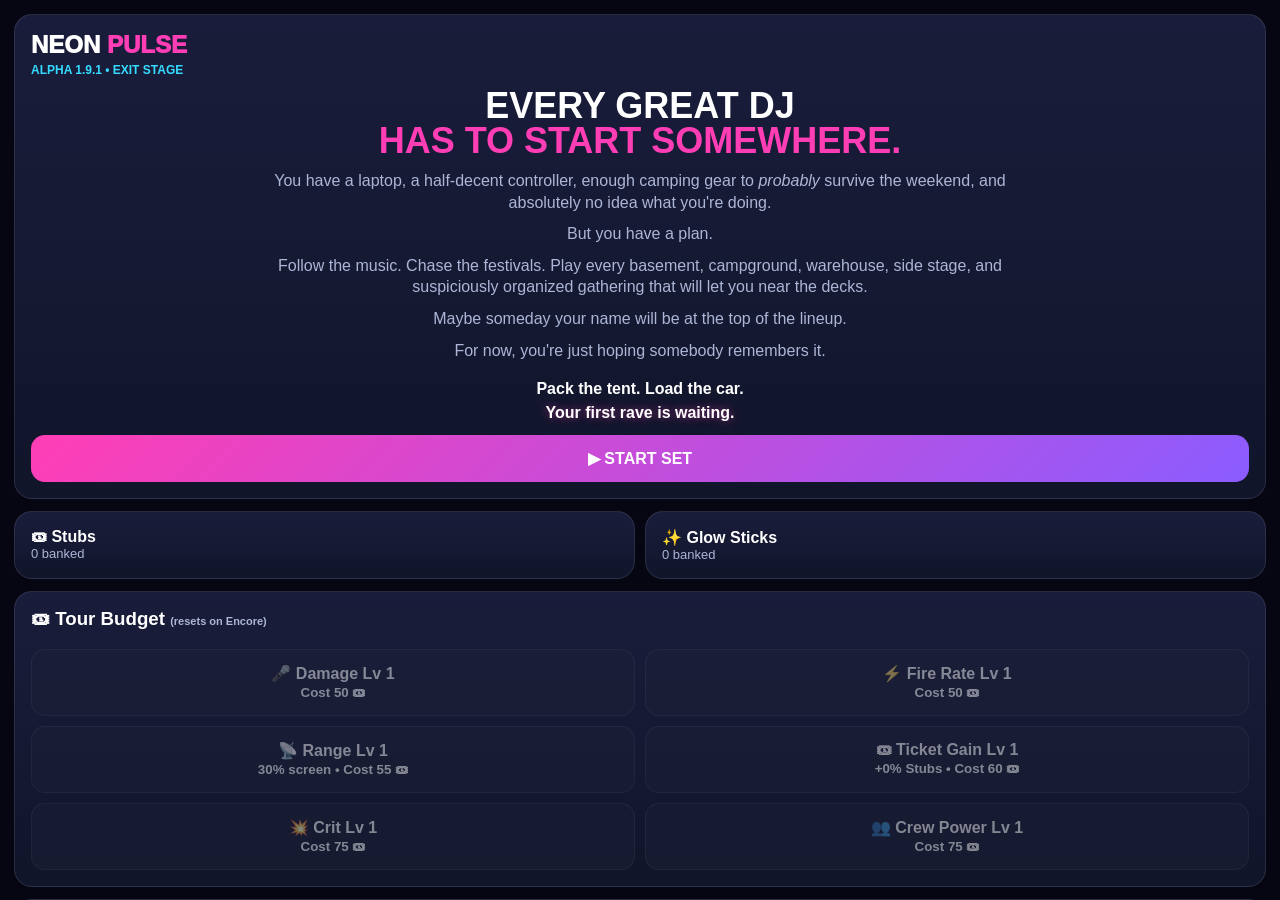
==== commit 62ba7e92: "Add files via upload" ====
--- a/index.html
+++ b/index.html
@@ -3,7 +3,7 @@
 <head>
 <meta charset="utf-8">
 <meta name="viewport" content="width=device-width,initial-scale=1,maximum-scale=1,user-scalable=no">
-<title>Neon Pulse Alpha 1.9 - Updated</title>
+<title>Neon Pulse Alpha 1.9.1 - Updated</title>
 <style>
 :root{
   --bg:#050611;--panel:#11152a;--panel2:#191d3b;--pink:#ff3eb5;--cyan:#35dbff;
@@ -98,7 +98,7 @@
 <section id="menu" class="screen active">
   <div class="card">
     <div class="brand">NEON <span>PULSE</span></div>
-    <div class="version">ALPHA 1.9 • EXIT STAGE FIX</div>
+    <div class="version">ALPHA 1.9.1 • EXIT STAGE</div>
     <div class="menuStory">
       <h1>EVERY GREAT DJ<br><span>HAS TO START SOMEWHERE.</span></h1>
       <p>You have a laptop, a half-decent controller, enough camping gear to <i>probably</i> survive the weekend, and absolutely no idea what you're doing.</p>
@@ -703,7 +703,7 @@
 
   showOverlay(`<div class="card">
     <h2>🚪 YOU FOUND THE EXIT</h2>
-    <p>You made it through Backstage and successfully escaped the stage.<br><b>Very professional. Almost looked intentional.</b></p>
+    <p>You cleared Backstage, found the exit, and successfully escaped the stage.<br><b>Very professional. Almost looked intentional.</b></p>
 
     <div class="result">
       <div class="card">
@@ -888,12 +888,17 @@
       }
     }
 
-    // After row 8 has entered the playfield, the EXIT STAGE door follows behind it.
+    // EXIT STAGE only appears after every generator/merch target
+    // from all 8 Backstage rows has actually been destroyed.
     if(run.backstageRow>=maxRows && !run.exitSpawned){
-      const finalRow=livingGenerators.filter(t=>t.row===maxRows-1);
-      const finalRowY=finalRow.length ? Math.min(...finalRow.map(t=>t.y)) : H;
-
-      if(finalRowY>175 || finalRow.length===0){
+      const remainingBackstageTargets=targets.filter(t=>
+        !t.dead &&
+        t.kind!=='exit' &&
+        t.row>=0 &&
+        t.row<maxRows
+      );
+
+      if(remainingBackstageTargets.length===0){
         spawnExitStage();
       }
     }
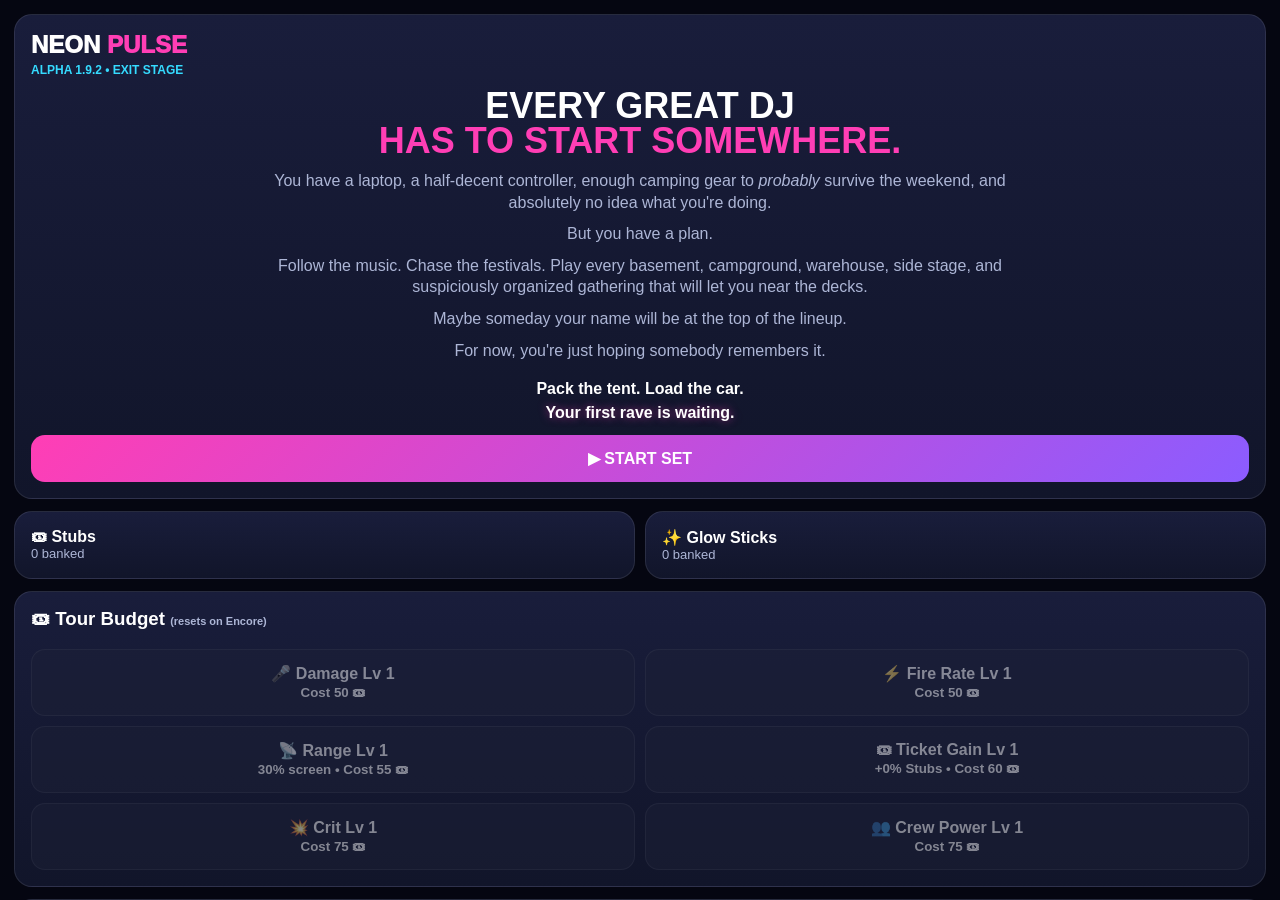
==== commit 5962dcf9: "Add files via upload" ====
--- a/index.html
+++ b/index.html
@@ -3,7 +3,7 @@
 <head>
 <meta charset="utf-8">
 <meta name="viewport" content="width=device-width,initial-scale=1,maximum-scale=1,user-scalable=no">
-<title>Neon Pulse Alpha 1.9.1 - Updated</title>
+<title>Neon Pulse Alpha 1.9.2 - Updated</title>
 <style>
 :root{
   --bg:#050611;--panel:#11152a;--panel2:#191d3b;--pink:#ff3eb5;--cyan:#35dbff;
@@ -98,7 +98,7 @@
 <section id="menu" class="screen active">
   <div class="card">
     <div class="brand">NEON <span>PULSE</span></div>
-    <div class="version">ALPHA 1.9.1 • EXIT STAGE</div>
+    <div class="version">ALPHA 1.9.2 • EXIT STAGE</div>
     <div class="menuStory">
       <h1>EVERY GREAT DJ<br><span>HAS TO START SOMEWHERE.</span></h1>
       <p>You have a laptop, a half-decent controller, enough camping gear to <i>probably</i> survive the weekend, and absolutely no idea what you're doing.</p>
@@ -165,6 +165,9 @@
 
 <script>
 const $=s=>document.querySelector(s);
+const generatorArt=new Image();
+generatorArt.src="[data-uri]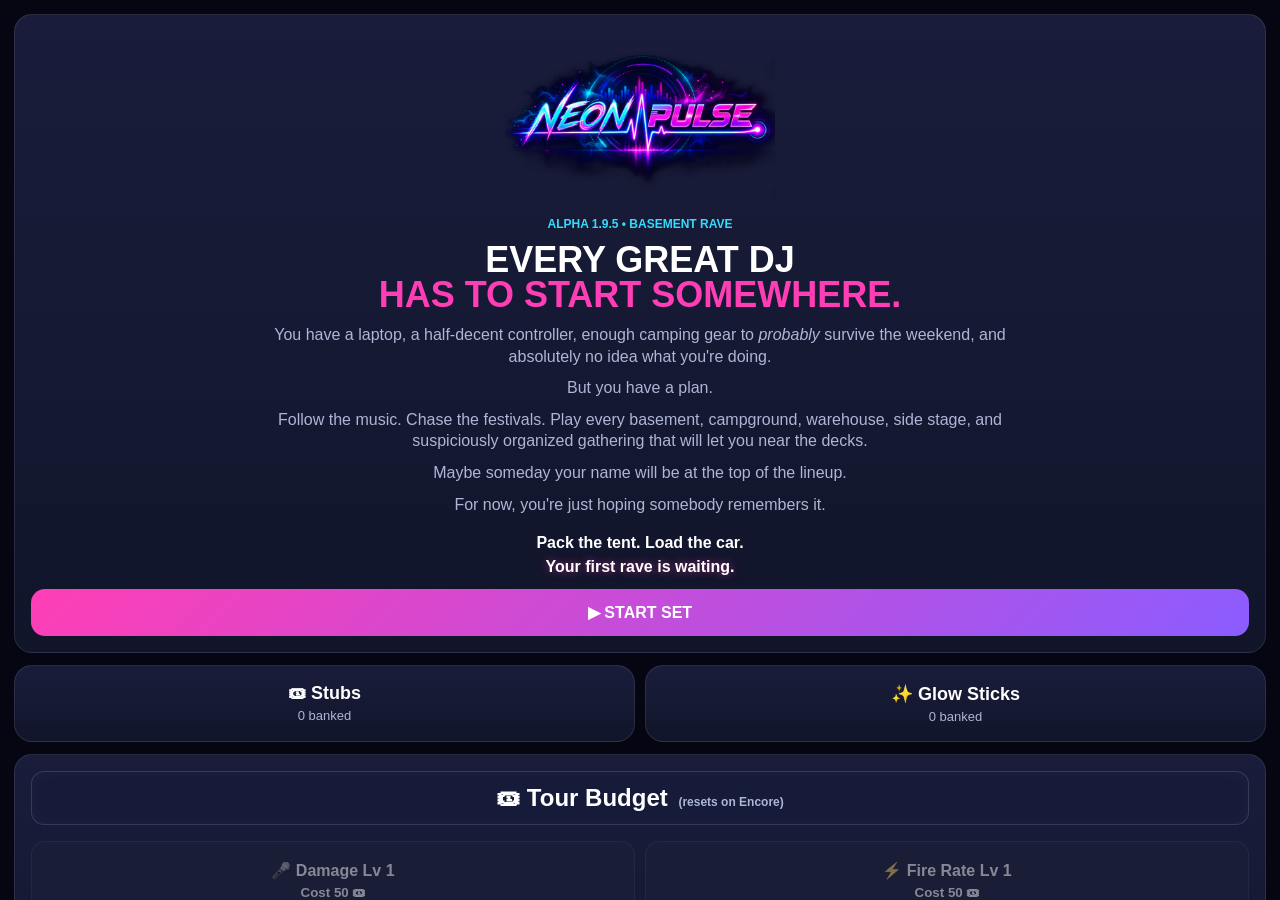
==== commit bb7ecb8a: "Add files via upload" ====
--- a/index.html
+++ b/index.html
@@ -3,7 +3,7 @@
 <head>
 <meta charset="utf-8">
 <meta name="viewport" content="width=device-width,initial-scale=1,maximum-scale=1,user-scalable=no">
-<title>Neon Pulse Alpha 1.9.2 - Updated</title>
+<title>Neon Pulse Alpha 1.9.5 - UI & Stage Assets</title>
 <style>
 :root{
   --bg:#050611;--panel:#11152a;--panel2:#191d3b;--pink:#ff3eb5;--cyan:#35dbff;
@@ -91,14 +91,70 @@
 .cancelCopy b{color:#fff}
 .rangeNote{font-size:10px;color:var(--muted);margin-top:3px}
 
+
+.gameLogoWrap{display:flex;justify-content:center;align-items:center;width:100%;margin:2px auto 4px}
+#gameTitleLogo{display:block;width:min(620px,82vw);max-height:180px;object-fit:contain}
+.gameVersion{text-align:center;margin-bottom:10px}
+.storyCard{text-align:center}
+.storyCard *{text-align:center}
+.successModal h2,.successModal>p{text-align:center}
+
+
+/* Alpha 1.9.5 main-page polish */
+#menu>.card{text-align:center}
+#menu>.card>h3{
+  text-align:center;
+  font-size:24px;
+  margin:0 0 16px;
+  padding:12px 14px;
+  border-radius:13px;
+  background:#151b39;
+  border:1px solid #ffffff24;
+  box-shadow:inset 0 0 18px #ffffff08;
+}
+#menu>.card>h3 span{
+  display:inline-block;
+  font-size:12px!important;
+  margin-left:4px;
+}
+#menu>.grid>.card{
+  text-align:center;
+  padding:17px 14px;
+}
+#menu>.grid>.card>b{
+  display:block;
+  font-size:18px;
+  margin-bottom:4px;
+}
+#menu .secondary{
+  min-height:78px;
+  text-align:center;
+}
+#menu .secondary small{
+  display:block;
+  margin-top:5px;
+}
+#menu .card>p.stat{
+  max-width:760px;
+  margin:0 auto 14px;
+  padding:12px 14px;
+  border-radius:12px;
+  background:#151b39;
+  border:1px solid #ffffff1f;
+  text-align:center;
+  line-height:1.4;
+}
+
 </style>
 </head>
 <body>
 
 <section id="menu" class="screen active">
   <div class="card">
-    <div class="brand">NEON <span>PULSE</span></div>
-    <div class="version">ALPHA 1.9.2 • EXIT STAGE</div>
+    <div class="gameLogoWrap">
+      <img id="gameTitleLogo" src="assets/neon-pulse-title.png" alt="Neon Pulse">
+    </div>
+    <div class="version gameVersion">ALPHA 1.9.5 • BASEMENT RAVE</div>
     <div class="menuStory">
       <h1>EVERY GREAT DJ<br><span>HAS TO START SOMEWHERE.</span></h1>
       <p>You have a laptop, a half-decent controller, enough camping gear to <i>probably</i> survive the weekend, and absolutely no idea what you're doing.</p>
@@ -166,7 +222,38 @@
 <script>
 const $=s=>document.querySelector(s);
 const generatorArt=new Image();
-generatorArt.src="[data-uri]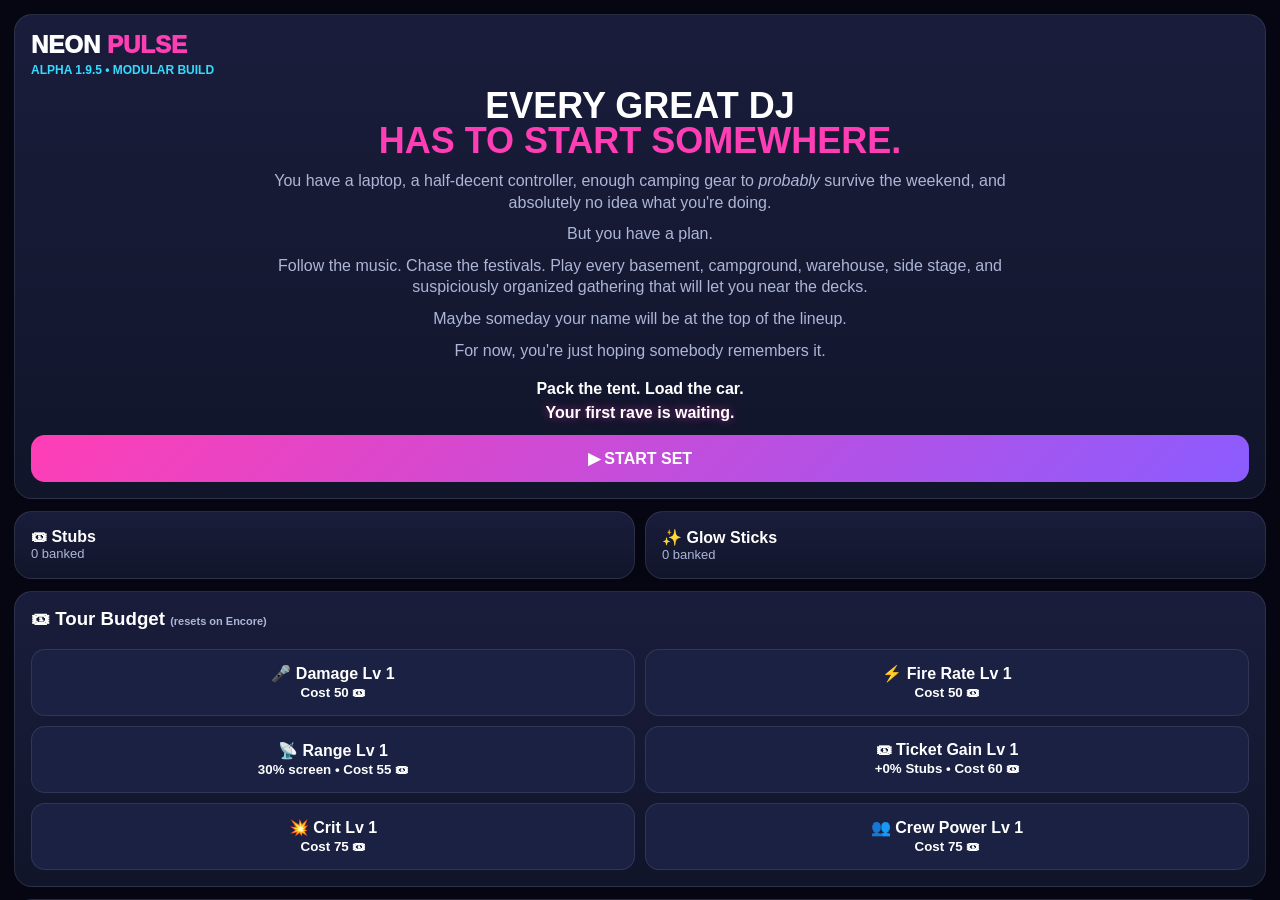
==== commit e8925d1f: "Add files via upload" ====
--- a/index.html
+++ b/index.html
@@ -3,7 +3,7 @@
 <head>
 <meta charset="utf-8">
 <meta name="viewport" content="width=device-width,initial-scale=1,maximum-scale=1,user-scalable=no">
-<title>Neon Pulse Alpha 1.9.5 - UI & Stage Assets</title>
+<title>Neon Pulse Alpha 1.9.5 - Modular</title>
 <style>
 :root{
   --bg:#050611;--panel:#11152a;--panel2:#191d3b;--pink:#ff3eb5;--cyan:#35dbff;
@@ -99,62 +99,14 @@
 .storyCard *{text-align:center}
 .successModal h2,.successModal>p{text-align:center}
 
-
-/* Alpha 1.9.5 main-page polish */
-#menu>.card{text-align:center}
-#menu>.card>h3{
-  text-align:center;
-  font-size:24px;
-  margin:0 0 16px;
-  padding:12px 14px;
-  border-radius:13px;
-  background:#151b39;
-  border:1px solid #ffffff24;
-  box-shadow:inset 0 0 18px #ffffff08;
-}
-#menu>.card>h3 span{
-  display:inline-block;
-  font-size:12px!important;
-  margin-left:4px;
-}
-#menu>.grid>.card{
-  text-align:center;
-  padding:17px 14px;
-}
-#menu>.grid>.card>b{
-  display:block;
-  font-size:18px;
-  margin-bottom:4px;
-}
-#menu .secondary{
-  min-height:78px;
-  text-align:center;
-}
-#menu .secondary small{
-  display:block;
-  margin-top:5px;
-}
-#menu .card>p.stat{
-  max-width:760px;
-  margin:0 auto 14px;
-  padding:12px 14px;
-  border-radius:12px;
-  background:#151b39;
-  border:1px solid #ffffff1f;
-  text-align:center;
-  line-height:1.4;
-}
-
 </style>
 </head>
 <body>
 
 <section id="menu" class="screen active">
   <div class="card">
-    <div class="gameLogoWrap">
-      <img id="gameTitleLogo" src="assets/neon-pulse-title.png" alt="Neon Pulse">
-    </div>
-    <div class="version gameVersion">ALPHA 1.9.5 • BASEMENT RAVE</div>
+    <div class="brand">NEON <span>PULSE</span></div>
+    <div class="version">ALPHA 1.9.5 • MODULAR BUILD</div>
     <div class="menuStory">
       <h1>EVERY GREAT DJ<br><span>HAS TO START SOMEWHERE.</span></h1>
       <p>You have a laptop, a half-decent controller, enough camping gear to <i>probably</i> survive the weekend, and absolutely no idea what you're doing.</p>
@@ -219,1099 +171,20 @@
   <div id="overlay" class="overlay hidden"></div>
 </section>
 
-<script>
-const $=s=>document.querySelector(s);
-const generatorArt=new Image();
-generatorArt.src="assets/generator-01.png";
-const generatorLevel1Art=new Image();
-generatorLevel1Art.src="assets/generator-01.png";
-const generatorLevel2Art=new Image();
-generatorLevel2Art.src="assets/generator-02.png";
-const generatorLevel3Art=new Image();
-generatorLevel3Art.src="assets/generator-03.png";
-const generatorLevel4Art=new Image();
-generatorLevel4Art.src="assets/generator-04.png";
-const generatorLevel5Art=new Image();
-generatorLevel5Art.src="assets/generator-05.png";
-const generatorLevel6Art=new Image();
-generatorLevel6Art.src="assets/generator-06.png";
-const generatorLevel7Art=new Image();
-generatorLevel7Art.src="assets/generator-07.png";
-const generatorLevel8Art=new Image();
-generatorLevel8Art.src="assets/generator-08.png";
-const generatorLevel9Art=new Image();
-generatorLevel9Art.src="assets/generator-09.png";
-const generatorLevel10Art=new Image();
-generatorLevel10Art.src="assets/generator-10.png";
-const generatorLevelArt={1:generatorLevel1Art,2:generatorLevel2Art,3:generatorLevel3Art,4:generatorLevel4Art,5:generatorLevel5Art,6:generatorLevel6Art,7:generatorLevel7Art,8:generatorLevel8Art,9:generatorLevel9Art,10:generatorLevel10Art};
-const titleArt=new Image();
-titleArt.src="assets/neon-pulse-title.png";
-const glowPileArt=new Image();
-glowPileArt.src="assets/glow-pile.png";
-const stubPileArt=new Image();
-stubPileArt.src="assets/stub-pile.png";
-const soundCheckArt=new Image();
-soundCheckArt.src="assets/sound-check.png";
-const speakerArt=new Image();
-speakerArt.src="assets/speakers.png";
 
+<script src="generators/soundCheck.js"></script>
+<script src="generators/speaker.js"></script>
+<script src="generators/stubPile.js"></script>
+<script src="generators/glowPile.js"></script>
+<script src="generators/crewGate.js"></script>
 
-let state=JSON.parse(localStorage.getItem('neonPulseAlpha09')||'null')||{
-  stubs:0,
-  glow:0,
-  damageLv:1,
-  fireLv:1,
-  rangeLv:1,
-  incomeLv:1,
-  critLv:1,
-  crewDamageLv:1,
-  legacyDamageLv:1,
-  legacyStartWeaponLv:1,
-  legacyStartBeatLv:0,
-  encore:0,
-  bestResolved:0
-};
+<script src="generators/gate.js"></script>
+<script src="generators/generators.js"></script>
+<script src="generators/exitButtons.js"></script>
 
+<script src="text/endRun.js"></script>
 
-function normalizeState(){
-  const defaults={
-    stubs:0,
-    glow:0,
-    damageLv:1,
-    fireLv:1,
-    rangeLv:1,
-    incomeLv:1,
-    critLv:1,
-    crewDamageLv:1,
-    legacyDamageLv:1,
-    legacyStartWeaponLv:1,
-    legacyStartBeatLv:0,
-    encore:0,
-    bestResolved:0
-  };
+<script src="game.js"></script>
 
-  for(const [key,value] of Object.entries(defaults)){
-    if(state[key]===undefined || state[key]===null || Number.isNaN(state[key])){
-      state[key]=value;
-    }
-  }
-
-  // Repair any bad numeric values from older test saves.
-  for(const key of Object.keys(defaults)){
-    if(typeof defaults[key]==='number'){
-      const n=Number(state[key]);
-      state[key]=Number.isFinite(n)?n:defaults[key];
-    }
-  }
-}
-normalizeState();
-
-
-function setUpgradeAvailability(selector,currency,cost){
-  const btn=$(selector);
-  if(!btn)return;
-  const amount=Number(currency)||0;
-  const price=Number(cost)||0;
-  const canAfford=amount>=price;
-  btn.disabled=!canAfford;
-  btn.classList.toggle('affordable',canAfford);
-  btn.classList.toggle('unaffordable',!canAfford);
-}
-
-// Later, Settings can change this value instead of rewriting button styles.
-function setAffordableHighlight(color){
-  document.documentElement.style.setProperty('--affordable-highlight',color);
-}
-
-function saveState(){
-  localStorage.setItem('neonPulseAlpha09',JSON.stringify(state));
-  $('#bankStubs').textContent=state.stubs;
-  $('#bankGlow').textContent=state.glow;
-
-  $('#damageLv').textContent=state.damageLv;
-  $('#fireLv').textContent=state.fireLv;
-  $('#rangeLv').textContent=state.rangeLv;
-  $('#rangePct').textContent=Math.round(rangeScreenFraction()*100)+'%';
-  $('#incomeLv').textContent=state.incomeLv;
-  $('#incomePct').textContent='+'+((state.incomeLv-1)*10)+'%';
-  $('#critLv').textContent=state.critLv;
-  $('#crewDamageLv').textContent=state.crewDamageLv;
-
-  $('#legacyDamageLv').textContent=state.legacyDamageLv;
-  $('#legacyStartWeaponLv').textContent=state.legacyStartWeaponLv;
-  $('#legacyStartBeatLv').textContent=state.legacyStartBeatLv;
-  $('#encoreCount').textContent=state.encore;
-
-  $('#damageCost').textContent=50+(state.damageLv-1)*35;
-  $('#fireCost').textContent=50+(state.fireLv-1)*35;
-  $('#rangeCost').textContent=55+(state.rangeLv-1)*40;
-  $('#incomeCost').textContent=60+(state.incomeLv-1)*40;
-  $('#critCost').textContent=75+(state.critLv-1)*45;
-  $('#crewDamageCost').textContent=75+(state.crewDamageLv-1)*45;
-
-  $('#legacyDamageCost').textContent=25+(state.legacyDamageLv-1)*15;
-  $('#legacyWeaponCost').textContent=30+(state.legacyStartWeaponLv-1)*20;
-  $('#legacyBeatCost').textContent=30+state.legacyStartBeatLv*20;
-
-  const damageCost=50+(state.damageLv-1)*35;
-  const fireCost=50+(state.fireLv-1)*35;
-  const rangeCost=55+(state.rangeLv-1)*40;
-  const incomeCost=60+(state.incomeLv-1)*40;
-  const critCost=75+(state.critLv-1)*45;
-  const crewCost=75+(state.crewDamageLv-1)*45;
-
-  const legacyDamageCost=25+(state.legacyDamageLv-1)*15;
-  const legacyWeaponCost=30+(state.legacyStartWeaponLv-1)*20;
-  const legacyBeatCost=30+state.legacyStartBeatLv*20;
-
-  setUpgradeAvailability('#upgradeDamage',state.stubs,damageCost);
-  setUpgradeAvailability('#upgradeFire',state.stubs,fireCost);
-  setUpgradeAvailability('#upgradeRange',state.stubs,rangeCost);
-  setUpgradeAvailability('#upgradeIncome',state.stubs,incomeCost);
-  setUpgradeAvailability('#upgradeCrit',state.stubs,critCost);
-  setUpgradeAvailability('#upgradeCrewDamage',state.stubs,crewCost);
-
-  setUpgradeAvailability('#legacyDamage',state.glow,legacyDamageCost);
-  setUpgradeAvailability('#legacyWeapon',state.glow,legacyWeaponCost);
-  setUpgradeAvailability('#legacyBeat',state.glow,legacyBeatCost);
-}
-saveState();
-
-$('#upgradeDamage').onclick=()=>{
-  const cost=50+(state.damageLv-1)*35;
-  if(state.stubs<cost)return;
-  state.stubs-=cost;state.damageLv++;saveState();
-};
-$('#upgradeFire').onclick=()=>{
-  const cost=50+(state.fireLv-1)*35;
-  if(state.stubs<cost)return;
-  state.stubs-=cost;state.fireLv++;saveState();
-};
-$('#upgradeRange').onclick=()=>{
-  const cost=55+(state.rangeLv-1)*40;
-  if(state.stubs<cost)return;
-  state.stubs-=cost;state.rangeLv++;saveState();
-};
-
-$('#upgradeIncome').onclick=()=>{
-  const cost=60+(state.incomeLv-1)*40;
-  if(state.stubs<cost)return;
-  state.stubs-=cost;
-  state.incomeLv++;
-  saveState();
-};
-
-$('#upgradeCrit').onclick=()=>{
-  const cost=75+(state.critLv-1)*45;
-  if(state.stubs<cost)return;
-  state.stubs-=cost;state.critLv++;saveState();
-};
-
-$('#upgradeCrewDamage').onclick=()=>{
-  const cost=75+(state.crewDamageLv-1)*45;
-  if(state.stubs<cost)return;
-  state.stubs-=cost;state.crewDamageLv++;saveState();
-};
-
-$('#legacyDamage').onclick=()=>{
-  const cost=25+(state.legacyDamageLv-1)*15;
-  if(state.glow<cost)return;
-  state.glow-=cost;state.legacyDamageLv++;saveState();
-};
-
-$('#legacyWeapon').onclick=()=>{
-  const cost=30+(state.legacyStartWeaponLv-1)*20;
-  if(state.glow<cost)return;
-  state.glow-=cost;state.legacyStartWeaponLv++;saveState();
-};
-
-$('#legacyBeat').onclick=()=>{
-  const cost=30+state.legacyStartBeatLv*20;
-  if(state.glow<cost)return;
-  state.glow-=cost;state.legacyStartBeatLv++;saveState();
-};
-
-$('#encoreBtn').onclick=()=>{
-  if(!confirm('Start a new Encore? Ticket Stubs and all Tour Budget upgrades — including Ticket Gain — will reset. Glow Sticks and Career Growth will stay.')) return;
-  state.encore++;
-  state.stubs=0;
-  state.damageLv=1;
-  state.fireLv=1;
-  state.rangeLv=1;
-  state.incomeLv=1;
-  state.critLv=1;
-  state.crewDamageLv=1;
-  saveState();
-  alert('Encore started! Your Career Growth bonuses are still active.');
-};
-
-const canvas=$('#game'),ctx=canvas.getContext('2d');
-const menu=$('#menu'),gameScreen=$('#gameScreen'),overlay=$('#overlay');
-let W=0,H=0,dpr=1,last=0,raf=0,pointer=null,paused=true,active=false;
-const player={x:0,y:0,r:18};
-let run={},gates=[],shots=[],targets=[],floaters=[];
-
-function resize(){
-  const r=canvas.getBoundingClientRect();
-  W=r.width;H=r.height;dpr=Math.min(2,devicePixelRatio||1);
-  canvas.width=W*dpr;canvas.height=H*dpr;
-  ctx.setTransform(dpr,0,0,dpr,0,0);
-  player.y=H*.84;if(!player.x)player.x=W/2;
-}
-addEventListener('resize',resize);
-canvas.addEventListener('pointerdown',e=>{pointer=e.clientX;canvas.setPointerCapture(e.pointerId)});
-canvas.addEventListener('pointermove',e=>{if(pointer!==null)pointer=e.clientX});
-canvas.addEventListener('pointerup',()=>pointer=null);
-
-$('#pauseBtn').onclick=()=>pauseGame();
-
-$('#playBtn').onclick=()=>{
-  menu.classList.remove('active');
-  gameScreen.classList.add('active');
-  resize();
-  startRun();
-};
-
-function showOverlay(html){
-  overlay.innerHTML=html;
-  overlay.classList.remove('hidden');
-  paused=true;
-}
-window.resumeRun=()=>{
-  overlay.classList.add('hidden');
-  paused=false;
-  last=performance.now();
-};
-
-function resetRunData(){
-  run={
-    phase:'run',
-    pathsSpawned:0,
-    pathsResolved:0,
-    totalPaths:5+Math.floor(Math.random()*6), // 5–10 paths per run
-    nextPathTimer:.50,                         // first path at ~0.5 sec
-    nextSide:Math.random()<.5?'left':'right',
-    weaponLv:state.legacyStartWeaponLv || 1,
-    beats:state.legacyStartBeatLv || 0,
-    crew:0,
-    stubs:0,
-    glow:0,
-    fireClock:0,
-    progressionDone:0,
-    totalProgressTargets:0,
-    backstageRow:0,
-    backstageMerch:0,
-    nextBackstageSpawn:0,
-    exitSpawned:false,
-    exitOpened:false,
-    exitDelayStarted:false,
-    exitDelayY:0
-  };
-  gates=[];shots=[];targets=[];floaters=[];
-  player.x=W/2;
-}
-
-
-const basementStories=[
-  {lead:"Every great DJ has to start somewhere.",body:"Yours starts underground. Literally.<br>A basement. A borrowed sound system. A handful of people willing to call this a rave.<br>It’s not exactly a flawless setup—but that’s what version one is for."},
-  {lead:"Nobody headlines the main stage on day one.",body:"Tonight, you’re headlining a basement. Close enough.<br>The speakers are borrowed, the lighting is questionable, and someone definitely moved a couch for this.<br>Every tour has to start somewhere."},
-  {lead:"No lasers. No pyro. No production budget.",body:"Just you, a basement, and a sound system doing its absolute best.<br>The crowd is small. The ceiling is low. The potential noise complaint is enormous.<br>This is how legends begin. Probably."},
-  {lead:"Welcome to your first gig.",body:"There’s no green room unless you count the laundry room.<br>The crowd brought their own drinks, the speakers have seen better days, and the breaker box looks nervous.<br>But hey—you’ve got decks and an audience."},
-  {lead:"Your world tour starts here.",body:"Not Ibiza. Not Tomorrowland. A basement.<br>There are twelve people, three folding chairs, and absolutely no one checking tickets.<br>It may not look like much yet. That’s the point."},
-  {lead:"Every career needs a version one.",body:"This one has exposed pipes and suspicious acoustics.<br>Your equipment is borrowed, your audience is mostly friends, and your entire production budget went toward snacks.<br>Ship it anyway."}
-];
-
-const pauseScenarios=[
-  {title:"Bathroom Break?",body:"Are you seriously taking a bathroom break <b>during this set?!</b><br>Fine. We’ll hold your spot. Probably."},
-  {title:"Who Pulled That Cord?",body:"Okay, who pulled the cord?!<br>Nobody move. Nobody touch anything. And <b>definitely</b> don’t pretend you didn’t do it."},
-  {title:"Rehydrating?",body:"Oh, <i>now</i> you remember water exists?<br>Fine. Hydrate. We’ve seen what happens when you don’t."},
-  {title:"Technical Difficulties",body:"The music stopped.<br>Everyone look busy while we pretend this was a completely intentional technical decision."},
-  {title:"You Good?",body:"You just stopped in the middle of the set.<br>Everything okay? Need a minute? Existential crisis?<br><b>The crowd would like an ETA.</b>"}
-];
-
-const resumeLabels=[
-  "DROP IT","BACK TO THE DECKS","CONTINUE THE SET","REJOIN THE RAVE","CUE IT UP",
-  "RECONNECT AUX","RESTORE THE VIBES","> EXECUTE: DROP","UNMUTE THE NIGHT","REBOOT THE RAVE",
-  "RESUME THE FREQUENCY","RECONNECT TO THE BEAT","SYNC THE DECKS","RELOAD THE VIBES","BACK TO THE BEAT",
-  "RESTART THE BASS","DEPLOY THE DROP","RETURN TO BPM","PATCH THE SILENCE","> VIBES: ONLINE"
-];
-
-const exitLabels=[
-  "GET SOME REST","BACKSTAGE","BACK TO THE GREEN ROOM","LEAVE THE DECKS","CALL IT A NIGHT",
-  "END THE AFTERS","PACK UP THE GEAR","POWER DOWN","CLOCK OUT, DJ","EXIT THE BOOTH",
-  "LEAVE THE RAVE","SAVE YOUR EARS","TOUR BUS TIME","FIND THE TOUR BUS","GO TOUCH GRASS",
-  "HYDRATE & DISAPPEAR","LOG OFF THE DECKS","> RETURN: BACKSTAGE","> DJ.STATUS = OFFLINE","GO BE A PERSON"
-];
-
-function randomFrom(list){return list[Math.floor(Math.random()*list.length)]}
-
-function startRun(){
-  resetRunData();
-  active=true;paused=true;updateHud();
-  const story=randomFrom(basementStories);
-  showOverlay(`<div class="card">
-    <div class="uiBanner">🪩 BASEMENT RAVE</div>
-    <div class="storyPanel">
-      <b>${story.lead}</b><br>
-      ${story.body}
-      <b class="pressPlay">Time to press play.</b>
-    </div>
-    <button class="primary" onclick="resumeRun()">CUE THE LIGHTS</button>
-  </div>`);
-  last=performance.now();
-  cancelAnimationFrame(raf);
-  raf=requestAnimationFrame(loop);
-}
-
-function ticketMultiplier(){const lv=Number.isFinite(Number(state.incomeLv))?Number(state.incomeLv):1;return 1+(lv-1)*.10}
-function addRunStubs(amount){const base=Number(amount)||0;const current=Number.isFinite(Number(run.stubs))?Number(run.stubs):0;run.stubs=current+Math.max(1,Math.round(base*ticketMultiplier()))}
-
-function permanentDamage(){return 8+(state.damageLv-1)*2.4+(state.legacyDamageLv-1)*1.6}
-function shotDamage(){return permanentDamage()+(run.weaponLv-1)*4.5}
-function effectiveShotDamage(){const critChance=.03+(state.critLv-1)*.015;return Math.random()<critChance?shotDamage()*2:shotDamage()}
-function fireInterval(){return Math.max(.11,.33-(state.fireLv-1)*.024-(run.weaponLv-1)*.006)}
-function rangeScreenFraction(){
-  // Starts intentionally short and grows with the Range stat.
-  // Lv 1 = 30% of screen; each level adds 10%, capped at 95%.
-  return Math.min(.95,.30+(Math.max(1,state.rangeLv)-1)*.10);
-}
-function shotRange(){return H*rangeScreenFraction()}
-
-
-const gateDefs=[
-  ['weapon','SOUND CHECK','🎛️',36],
-  ['beats','SPEAKERS','🔊',30],
-  ['stubs','STUB PILE','🎟️',24],
-  ['glow','GLOW PILE','✨',28],
-  ['crew','CREW','👥',42]
-];
-
-function nextRewardCost(g){
-  return Math.round(g.baseCost * (1 + g.claimed*.28 + Math.pow(g.claimed,1.25)*.035));
-}
-
-function laneX(side){
-  // Keep Stage choices closer to center so choosing a side requires less travel.
-  const min = side==='left' ? W*.25 : W*.54;
-  const max = side==='left' ? W*.46 : W*.75;
-  return min + Math.random()*(max-min);
-}
-
-function makeGate(def,side,id){
-  return {
-    type:def[0],name:def[1],emoji:def[2],baseCost:def[3],
-    id,side,
-    x:laneX(side),
-    y:-115,
-    w:Math.min(145,W*.34),
-    h:100,
-    claimed:0,
-    damageBank:0,
-    applied:false
-  };
-}
-
-function randomPathGap(){
-  // After the first quick drop, give each path more breathing room.
-  return 2.00 + Math.random()*1.00; // 2.00–3.00 seconds
-}
-
-function spawnSinglePath(){
-  if(run.pathsSpawned>=run.totalPaths)return;
-
-  const def=gateDefs[Math.floor(Math.random()*gateDefs.length)];
-  const side=run.nextSide;
-
-  gates.push(makeGate(def,side,run.pathsSpawned));
-  run.pathsSpawned++;
-
-  // Swap sides for the next sign.
-  run.nextSide = side==='left' ? 'right' : 'left';
-  run.nextPathTimer=randomPathGap();
-}
-
-function damageGate(g,dmg){
-  g.damageBank+=dmg;
-  let guard=0;
-  while(guard++<50){
-    const cost=nextRewardCost(g);
-    if(g.damageBank<cost)break;
-    g.damageBank-=cost;
-    g.claimed++;
-    floaters.push({x:g.x,y:g.y-55,text:`+${g.claimed}`,life:.45});
-  }
-}
-
-function applyGateReward(g){
-  if(g.applied)return;
-  g.applied=true;
-  const n=g.claimed;
-
-  if(g.type==='weapon')run.weaponLv+=n;
-  if(g.type==='beats')run.beats+=n;
-  if(g.type==='stubs')addRunStubs(n*10);
-  if(g.type==='glow')run.glow+=n;
-  if(g.type==='crew')run.crew+=n;
-}
-
-function resolvePassedPaths(){
-  const passed=gates.filter(g=>g.y-g.h/2>player.y+player.r);
-  if(!passed.length)return;
-
-  for(const g of passed){
-    applyGateReward(g);
-    run.pathsResolved++;
-  }
-  gates=gates.filter(g=>!passed.includes(g));
-  updateHud();
-}
-
-function beginProgression(){
-  run.phase='progression';
-  run.progressionDone=0;
-  run.backstageRow=0;
-  run.backstageMerch=0;
-  run.totalProgressTargets=0;
-  shots=[];
-  targets=[];
-  spawnBackstageRow(true);
-  updateHud();
-}
-
-function rollGeneratorPowerLevel(row){
-  // Rows are zero-indexed internally. Later/harder bracket wins at boundaries.
-  const r=Math.random();
-  if(row<=1){ // rows 1–2
-    if(r<.60)return 1;
-    if(r<.80)return 2;
-    if(r<.95)return 3;
-    return 4;
-  }
-  if(row<=3){ // rows 3–4
-    if(r<.60)return 4;
-    if(r<.80)return 3;
-    if(r<.95)return 5;
-    return 6;
-  }
-  if(row<=5){ // rows 5–6
-    if(r<.60)return 5;
-    if(r<.80)return 6;
-    if(r<.95)return 7;
-    return 8;
-  }
-  // rows 7–8
-  if(r<.60)return 7;
-  if(r<.80)return 8;
-  if(r<.95)return 10;
-  return 9;
-}
-
-function backstageGeneratorHP(row,powerLevel=1){
-  const buildScale=1 + run.beats*.025;
-  const rowBase=105 + row*18 + Math.pow(row,1.32)*5.5;
-  const levelScale=1 + (powerLevel-1)*.22;
-  return Math.round(rowBase * levelScale * buildScale);
-}
-
-function shouldSpawnMerch(){
-  // Basement Rave testing: each generator row has a 30% chance
-  // to replace one generator with a Merch Box.
-  return Math.random()<.30;
-}
-
-function spawnBackstageRow(first=false){
-  const maxRows=8;
-  if(run.backstageRow>=maxRows)return;
-
-  const row=run.backstageRow++;
-  const slotCount=4;
-
-  // Hard-lock exactly 4 Backstage positions regardless of screen width.
-  // Keep them inside the central playable area so the row does not feel overcrowded.
-  const lanePositions=[W*.26,W*.42,W*.58,W*.74];
-
-  const merchThisRow=shouldSpawnMerch();
-  const merchSlot=merchThisRow ? Math.floor(Math.random()*slotCount) : -1;
-
-  if(merchThisRow){
-    run.backstageMerch++;
-    run.lastMerchRow=row;
-  }
-
-  for(let i=0;i<slotCount;i++){
-    const merch=i===merchSlot;
-    const powerLevel=merch ? 0 : rollGeneratorPowerLevel(row);
-    const hp=merch
-      ? Math.round(backstageGeneratorHP(row,1)*.58)
-      : backstageGeneratorHP(row,powerLevel);
-
-    targets.push({
-      kind:merch?'merch':'gen',
-      emoji:merch?'📦':'⚡',
-      label:merch?'MERCH BOX':`POWER ${powerLevel}`,
-      powerLevel,
-      hp,max:hp,
-      r:merch?25:30,
-      collisionW:merch?42:48,
-      collisionH:merch?42:34,
-      x:lanePositions[i],
-      y:first?-82:-105,
-      row,
-      slot:i,
-      dead:false
-    });
-    run.totalProgressTargets++;
-  }
-}
-
-function spawnExitStage(){
-  if(run.exitSpawned)return;
-  run.exitSpawned=true;
-
-  const hp=Math.max(90,Math.round(backstageGeneratorHP(7,7)*.60));
-  targets.push({
-    kind:'exit',
-    emoji:'🚪',
-    label:'EXIT STAGE',
-    hp,max:hp,
-    r:48,
-    w:Math.min(W*.48,220),
-    h:96,
-    x:W/2,
-    y:-70,
-    row:8,
-    dead:false
-  });
-}
-
-function rewardTarget(t){
-  if(t.kind==='exit')return;
-  const r=Math.random();
-  if(t.kind==='merch'){
-    if(r<.48)addRunStubs(25+run.beats*2);
-    else if(r<.84)run.glow+=8+Math.floor(run.beats/2);
-  }else{
-    if(r<.35)addRunStubs(40);
-    else if(r<.60)run.glow+=14;
-  }
-}
-
-function shootStraight(){
-  shots.push({
-    x:player.x,
-    y:player.y-20,
-    startY:player.y-20,
-    maxRange:shotRange(),
-    vy:-760,
-    life:1.55,
-    dmg:effectiveShotDamage()
-  });
-}
-
-function bankRunRewards(){
-  state.stubs=(Number(state.stubs)||0)+(Number(run.stubs)||0);
-  state.glow=(Number(state.glow)||0)+(Number(run.glow)||0);
-  saveState();
-}
-
-function finishRunSuccess(){
-  active=false;
-  paused=true;
-
-  const earnedStubs=Number(run.stubs)||0;
-  const earnedGlow=Number(run.glow)||0;
-  const previousStubs=Number(state.stubs)||0;
-  const previousGlow=Number(state.glow)||0;
-
-  state.stubs=previousStubs+earnedStubs;
-  state.glow=previousGlow+earnedGlow;
-  saveState();
-
-  showOverlay(`<div class="card">
-    <h2>🚪 YOU FOUND THE EXIT</h2>
-    <p>You cleared Backstage, found the exit, and successfully escaped the stage.<br><b>Very professional. Almost looked intentional.</b></p>
-
-    <div class="result">
-      <div class="card">
-        <b>YOU EARNED:</b>
-        <div class="tiny" style="margin-top:6px">🎟 ${earnedStubs} Stubs & ✨ ${earnedGlow} Glow Sticks!</div>
-      </div>
-      <div class="card">
-        <b>TOUR FUNDS:</b>
-        <div class="tiny" style="margin-top:6px">🎟 ${state.stubs} Stubs & ✨ ${state.glow} Glow Sticks</div>
-      </div>
-    </div>
-
-    <button class="primary" onclick="restartRun()">PLAY IT BACK</button>
-    <div style="height:8px"></div>
-    <button class="secondary" onclick="returnToMain()">GET SOME REST</button>
-  </div>`);
-}
-
-const funnyDeaths=[{"title": "Hydration Error", "body": "You forgot to drink water. Again.<br>Somewhere between “one more song” and “I’m totally fine,” your body submitted a formal resignation.", "punch": "Tour cancelled. Hydrate next build."}, {"title": "Glow Stick Incident", "body": "You stared into the spinning glow sticks for a little too long.<br>They were pretty. They were mesmerizing. They were apparently stronger than your sense of direction.", "punch": "You have no idea where you are. Neither does the tour bus."}, {"title": "Unplanned Stage Exit", "body": "You danced a little too hard and accidentally launched yourself off the stage.<br>The crowd thought it was part of the show.", "punch": "It was not part of the show."}, {"title": "The Drop Dropped You", "body": "You spent all night waiting for the perfect drop.<br>It finally came. So did your last remaining ounce of energy.", "punch": "The beat survived. You did not."}, {"title": "One More Song", "body": "You said, “One more song.”<br>Then you said it six more times.<br>The venue turned the lights on. The staff went home. Someone is vacuuming around you.", "punch": "Take the hint. The tour is over."}];
-
-function failRun(target){
-  active=false;
-  paused=true;
-
-  const earnedStubs=Number(run.stubs)||0;
-  const earnedGlow=Number(run.glow)||0;
-  const previousStubs=Number(state.stubs)||0;
-  const previousGlow=Number(state.glow)||0;
-
-  state.stubs=previousStubs+earnedStubs;
-  state.glow=previousGlow+earnedGlow;
-  saveState();
-
-  const death=randomFrom(funnyDeaths);
-  const exitText=randomFrom(exitLabels);
-
-  showOverlay(`<div class="card">
-    <div class="uiBanner">💀 TOUR CANCELLED</div>
-    <div class="uiBanner sub">${death.title}</div>
-    <div class="cancelCopy" role="note">${death.body}<br><b>${death.punch}</b></div>
-
-    <div class="result staggered">
-      <div class="card">
-        <b>YOU EARNED:</b>
-        <div class="neonCurrency" style="margin-top:7px">
-          <div class="stubLine">🎟 ${earnedStubs} STUBS</div>
-          <div class="glowLine">✨ ${earnedGlow} GLOW STICKS</div>
-        </div>
-      </div>
-      <div class="card">
-        <b>TOUR FUNDS:</b>
-        <div class="neonCurrency" style="margin-top:7px">
-          <div class="stubLine">🎟 ${state.stubs} STUBS</div>
-          <div class="glowLine">✨ ${state.glow} GLOW STICKS</div>
-        </div>
-      </div>
-    </div>
-
-    <button class="primary" onclick="restartRun()">PLAY IT BACK</button>
-    <div style="height:8px"></div>
-    <button class="secondary" onclick="returnToMain()">${exitText}</button>
-  </div>`);
-}
-
-window.restartRun=()=>{
-  overlay.classList.add('hidden');
-  resetRunData();
-  active=true;paused=false;
-  last=performance.now();
-  updateHud();
-};
-
-window.returnToMain=()=>{
-  overlay.classList.add('hidden');
-  active=false;
-  paused=true;
-  gameScreen.classList.remove('active');
-  menu.classList.add('active');
-  saveState();
-};
-
-
-function pauseGame(){
-  if(!active || paused)return;
-  paused=true;
-  const scenario=randomFrom(pauseScenarios);
-  const resumeText=randomFrom(resumeLabels);
-  const exitText=randomFrom(exitLabels);
-  showOverlay(`<div class="card">
-    <div class="uiBanner">⏸ MUSIC PAUSED</div>
-    <div class="uiBanner sub">${scenario.title}</div>
-    <div class="cancelCopy">${scenario.body}</div>
-    <button class="primary" onclick="resumeFromPause()">${resumeText}</button>
-    <div style="height:8px"></div>
-    <button class="secondary" onclick="returnToMain()">${exitText}</button>
-  </div>`);
-}
-window.resumeFromPause=()=>{
-  overlay.classList.add('hidden');
-  paused=false;
-  last=performance.now();
-};
-
-function updateHud(){
-  $('#weaponLv').textContent=run.weaponLv;
-  $('#beatLv').textContent=run.beats;
-  $('#crewCount').textContent=run.crew;
-
-  if(run.phase==='run'){
-    $('#phaseLabel').textContent=`RUN • ${run.pathsResolved}/${run.totalPaths} STAGES`;
-    $('#runProgress').style.width=(Math.min(1,run.pathsResolved/run.totalPaths)*100)+'%';
-  }else{
-    $('#phaseLabel').textContent=run.exitSpawned
-      ? `BACKSTAGE • 🚪 EXIT STAGE • 📦 ${run.backstageMerch}`
-      : `BACKSTAGE • ROW ${Math.min(8,Math.max(1,run.backstageRow))}/8 • 📦 ${run.backstageMerch}`;
-    // Backstage is intentionally open-ended; pulse the bar instead of pretending it has an endpoint.
-    const pulse=35 + ((run.backstageRow%10)/10)*60;
-    $('#runProgress').style.width=pulse+'%';
-  }
-}
-
-function update(dt){
-  if(pointer!==null){
-    player.x+=Math.sign(pointer-player.x)*Math.min(Math.abs(pointer-player.x),520*dt);
-  }
-  player.x=Math.max(24,Math.min(W-24,player.x));
-
-  run.fireClock-=dt;
-  if(run.fireClock<=0){
-    shootStraight();
-    run.fireClock=fireInterval();
-  }
-
-  if(run.phase==='run'){
-    run.nextPathTimer-=dt;
-
-    if(run.nextPathTimer<=0 && run.pathsSpawned<run.totalPaths){
-      if(gates.length<3){
-        spawnSinglePath();
-      }else{
-        // If three signs are already active, wait briefly instead of stacking another.
-        run.nextPathTimer=.25;
-      }
-    }
-
-    for(const g of gates)g.y+=208*dt;
-
-    resolvePassedPaths();
-
-    if(run.pathsResolved>=run.totalPaths && gates.length===0){
-      beginProgression();
-    }
-  }else{
-    // BACKSTAGE: 8 rows, 4 positions across, then the EXIT STAGE door.
-    const maxRows=8;
-    const speed=Math.min(235,176 + run.backstageRow*2.1);
-
-    for(const t of targets){
-      if(!t.dead)t.y+=speed*dt;
-    }
-
-    // Remove any generator that has completely passed off the bottom of the screen.
-    // This prevents old rows from blocking the spawn queue forever.
-    targets=targets.filter(t=>{
-      if(t.dead)return t.y<player.y+100;
-      if(t.kind==='exit')return true;
-      return t.y-t.r < H+80;
-    });
-
-    const living=targets.filter(t=>!t.dead);
-    const livingGenerators=living.filter(t=>t.kind!=='exit');
-
-    // Spawn rows based on the most recently spawned row's position.
-    // Do NOT gate spawning on how many older rows are still technically alive.
-    if(run.backstageRow<maxRows){
-      const lastSpawnedRow=run.backstageRow-1;
-      const lastRowTargets=livingGenerators.filter(t=>t.row===lastSpawnedRow);
-      const lastRowY=lastRowTargets.length ? Math.min(...lastRowTargets.map(t=>t.y)) : H;
-
-      if(lastRowY>300 || lastRowTargets.length===0){
-        spawnBackstageRow(false);
-      }
-    }
-
-    // EXIT STAGE appears three full row-spacings behind the final generator row.
-    // The countdown begins only after all 8 Backstage rows are fully cleared.
-    if(run.backstageRow>=maxRows && !run.exitSpawned){
-      const remainingBackstageTargets=targets.filter(t=>
-        !t.dead &&
-        t.kind!=='exit' &&
-        t.row>=0 &&
-        t.row<maxRows
-      );
-
-      if(remainingBackstageTargets.length===0){
-        if(!run.exitDelayStarted){
-          run.exitDelayStarted=true;
-          run.exitDelayY=0;
-        }
-
-        // Normal row cadence is ~240px; wait 3 row gaps before spawning the door.
-        run.exitDelayY+=speed*dt;
-        if(run.exitDelayY>=720){
-          spawnExitStage();
-        }
-      }
-    }
-
-    const refreshedLiving=targets.filter(t=>!t.dead);
-
-    const impact=refreshedLiving.find(t=>{
-      if(t.kind==='exit'){
-        return t.y+t.h/2>=player.y-player.r &&
-               Math.abs(t.x-player.x)<t.w/2+player.r;
-      }
-      if(t.kind==='gen'){
-        // Tight player collision: decorative handles/glow/cables do not kill the player.
-        const halfW=(t.collisionW||48)/2;
-        const halfH=(t.collisionH||34)/2;
-        return t.y+halfH>=player.y-player.r*.55 &&
-               t.y-halfH<=player.y+player.r*.55 &&
-               Math.abs(t.x-player.x)<halfW+player.r*.55;
-      }
-      return t.y+t.r>=player.y-player.r &&
-             Math.abs(t.x-player.x)<t.r+player.r;
-    });
-
-    if(impact){
-      failRun(impact);
-      return;
-    }
-
-    targets=targets.filter(t=>!t.dead || t.y<player.y+100);
-  }
-
-  for(const s of shots){
-    s.y+=s.vy*dt;
-    s.life-=dt;
-    if((s.startY-s.y)>=s.maxRange)s.life=0;
-  }
-
-  for(const f of floaters){
-    f.y-=25*dt;
-    f.life-=dt;
-  }
-
-  // straight-line collisions
-  for(const s of shots){
-    if(s.life<=0)continue;
-
-    if(run.phase==='run'){
-      // nearest intersecting gate in the player's lane gets hit
-      const candidates=gates
-        .filter(g=>
-          s.x>=g.x-g.w/2 &&
-          s.x<=g.x+g.w/2 &&
-          s.y>=g.y-g.h/2 &&
-          s.y<=g.y+g.h/2
-        )
-        .sort((a,b)=>b.y-a.y);
-
-      if(candidates.length){
-        damageGate(candidates[0],s.dmg);
-        s.life=0;
-      }
-    }else{
-      const candidates=targets
-        .filter(t=>{
-          if(t.dead)return false;
-          if(t.kind==='exit'){
-            return Math.abs(s.x-t.x)<t.w/2 &&
-                   Math.abs(s.y-t.y)<t.h/2+14;
-          }
-          return Math.abs(s.x-t.x)<t.r+8 &&
-                 Math.abs(s.y-t.y)<t.r+14;
-        })
-        .sort((a,b)=>b.y-a.y);
-
-      if(candidates.length){
-        const t=candidates[0];
-        t.hp-=s.dmg;
-        s.life=0;
-
-        if(t.hp<=0){
-          t.dead=true;
-
-          if(t.kind==='exit'){
-            run.exitOpened=true;
-            floaters.push({x:t.x,y:t.y-58,text:'EXIT OPEN!',life:.55});
-            finishRunSuccess();
-            return;
-          }
-
-          run.progressionDone++;
-          floaters.push({x:t.x,y:t.y-42,text:t.kind==='merch'?'MERCH!':'CLEAR!',life:.45});
-          rewardTarget(t);
-          updateHud();
-        }
-      }
-    }
-  }
-
-  shots=shots.filter(s=>s.life>0&&s.y>-40);
-  floaters=floaters.filter(f=>f.life>0);
-  updateHud();
-}
-
-function draw(){
-  ctx.clearRect(0,0,W,H);
-
-  const grad=ctx.createLinearGradient(0,0,0,H);
-  grad.addColorStop(0,'#191440');
-  grad.addColorStop(.55,'#090c1b');
-  grad.addColorStop(1,'#04050a');
-  ctx.fillStyle=grad;
-  ctx.fillRect(0,0,W,H);
-
-  // track keeps moving during BOTH phases
-  ctx.strokeStyle='#35dbff22';
-  ctx.lineWidth=1;
-  const trackOffset=(performance.now()/4.2)%76;
-  for(let i=0;i<13;i++){
-    const y=i*76+trackOffset-76;
-    ctx.beginPath();
-    ctx.moveTo(W*.17,y);
-    ctx.lineTo(W*.83,y);
-    ctx.stroke();
-  }
-
-  ctx.strokeStyle='#ff3eb548';
-  ctx.lineWidth=2;
-  ctx.beginPath();ctx.moveTo(W*.18,0);ctx.lineTo(W*.07,H);ctx.stroke();
-  ctx.beginPath();ctx.moveTo(W*.82,0);ctx.lineTo(W*.93,H);ctx.stroke();
-
-  for(const g of gates){
-    const cost=nextRewardCost(g);
-    const pct=Math.min(1,g.damageBank/cost);
-    ctx.textAlign='center';
-
-    const stageArt =
-      g.type==='weapon' ? soundCheckArt :
-      g.type==='beats' ? speakerArt :
-      g.type==='glow' ? glowPileArt :
-      g.type==='stubs' ? stubPileArt :
-      null;
-
-    if(stageArt && stageArt.complete && stageArt.naturalWidth){
-      const maxW=g.type==='weapon'?118:(g.type==='beats'?82:62);
-      const maxH=g.type==='weapon'?78:(g.type==='beats'?82:46);
-      const scale=Math.min(maxW/stageArt.naturalWidth,maxH/stageArt.naturalHeight);
-      const artW=stageArt.naturalWidth*scale;
-      const artH=stageArt.naturalHeight*scale;
-
-      ctx.drawImage(stageArt,g.x-artW/2,g.y-artH/2-7,artW,artH);
-
-      ctx.font='1000 21px Arial';
-      ctx.fillStyle=g.claimed?'#63efa5':'#dfe6ff';
-      ctx.fillText(`+${g.claimed}`,g.x,g.y+g.h/2-5);
-    }else{
-      // Crew keeps a simple icon until dedicated art is added.
-      ctx.font='42px Arial';
-      ctx.fillText(g.emoji,g.x,g.y-3);
-      ctx.font='1000 21px Arial';
-      ctx.fillStyle=g.claimed?'#63efa5':'#dfe6ff';
-      ctx.fillText(`+${g.claimed}`,g.x,g.y+31);
-    }
-
-    // Progress only — no title and no blue stage outline.
-    ctx.fillStyle='#ffffff20';
-    ctx.fillRect(g.x-52,g.y+g.h/2+5,104,6);
-    ctx.fillStyle='#ffd65a';
-    ctx.fillRect(g.x-52,g.y+g.h/2+5,104*pct,6);
-  }
-  for(const t of targets){
-    if(t.dead)continue;
-
-    ctx.textAlign='center';
-
-    if(t.kind==='exit'){
-      const left=t.x-t.w/2;
-      const top=t.y-t.h/2;
-
-      ctx.shadowBlur=20;
-      ctx.shadowColor='#ff5578';
-      ctx.fillStyle='#14172b';
-      ctx.fillRect(left,top,t.w,t.h);
-      ctx.strokeStyle='#ff5578';
-      ctx.lineWidth=4;
-      ctx.strokeRect(left,top,t.w,t.h);
-      ctx.shadowBlur=0;
-
-      ctx.font='42px Arial';
-      ctx.fillText('🚪',t.x,t.y+2);
-      ctx.font='1000 16px Arial';
-      ctx.fillStyle='#fff';
-      ctx.fillText('EXIT STAGE',t.x,t.y+30);
-
-      ctx.fillStyle='#ffffff20';
-      ctx.fillRect(t.x-t.w*.38,top-14,t.w*.76,7);
-      ctx.fillStyle='#ff5578';
-      ctx.fillRect(t.x-t.w*.38,top-14,t.w*.76*Math.max(0,t.hp/t.max),7);
-      continue;
-    }
-
-    if(t.kind==='gen'){
-      const art=generatorLevelArt[t.powerLevel]||generatorArt;
-      const artW=104;
-      const artH=70;
-      if(art && art.complete) ctx.drawImage(art,t.x-artW/2,t.y-artH/2,artW,artH);
-
-      ctx.fillStyle='#ffffff20';
-      ctx.fillRect(t.x-48,t.y-artH/2-11,96,6);
-      ctx.fillStyle='#ffd65a';
-      ctx.fillRect(t.x-48,t.y-artH/2-11,96*Math.max(0,t.hp/t.max),6);
-
-      ctx.font='900 10px Arial';
-      ctx.fillStyle='#fff';
-      ctx.fillText(`POWER ${t.powerLevel}`,t.x,t.y+artH/2+17);
-    }else{
-      ctx.font='35px Arial';
-      ctx.fillText(t.emoji,t.x,t.y+11);
-
-      ctx.fillStyle='#ffffff20';
-      ctx.fillRect(t.x-42,t.y-t.r-14,84,6);
-      ctx.fillStyle='#63efa5';
-      ctx.fillRect(t.x-42,t.y-t.r-14,84*Math.max(0,t.hp/t.max),6);
-
-      ctx.font='900 10px Arial';
-      ctx.fillStyle='#fff';
-      ctx.fillText(t.label,t.x,t.y+t.r+22);
-    }
-  }
-
-  for(const s of shots){
-    ctx.strokeStyle='#35dbff';
-    ctx.lineWidth=5;
-    ctx.shadowBlur=14;
-    ctx.shadowColor='#35dbff';
-    ctx.beginPath();
-    ctx.moveTo(s.x,s.y+18);
-    ctx.lineTo(s.x,s.y-16);
-    ctx.stroke();
-    ctx.shadowBlur=0;
-  }
-
-  for(const f of floaters){
-    ctx.globalAlpha=Math.max(0,f.life/.45);
-    ctx.textAlign='center';
-    ctx.font='1000 18px Arial';
-    ctx.fillStyle='#63efa5';
-    ctx.fillText(f.text,f.x,f.y);
-  }
-  ctx.globalAlpha=1;
-
-  ctx.beginPath();
-  ctx.fillStyle='#35dbff';
-  ctx.shadowBlur=20;
-  ctx.shadowColor='#35dbff';
-  ctx.arc(player.x,player.y,player.r+4,0,Math.PI*2);
-  ctx.fill();
-  ctx.shadowBlur=0;
-
-  ctx.beginPath();
-  ctx.fillStyle='#18172f';
-  ctx.arc(player.x,player.y,player.r,0,Math.PI*2);
-  ctx.fill();
-
-  ctx.textAlign='center';
-  ctx.font='21px Arial';
-  ctx.fillText('🎧',player.x,player.y+7);
-}
-
-function loop(now){
-  const dt=Math.min(.033,(now-last)/1000||0);
-  last=now;
-  if(gameScreen.classList.contains('active')&&active&&!paused)update(dt);
-  if(gameScreen.classList.contains('active'))draw();
-  raf=requestAnimationFrame(loop);
-}
-
-resize();
-raf=requestAnimationFrame(loop);
-</script>
 </body>
 </html>
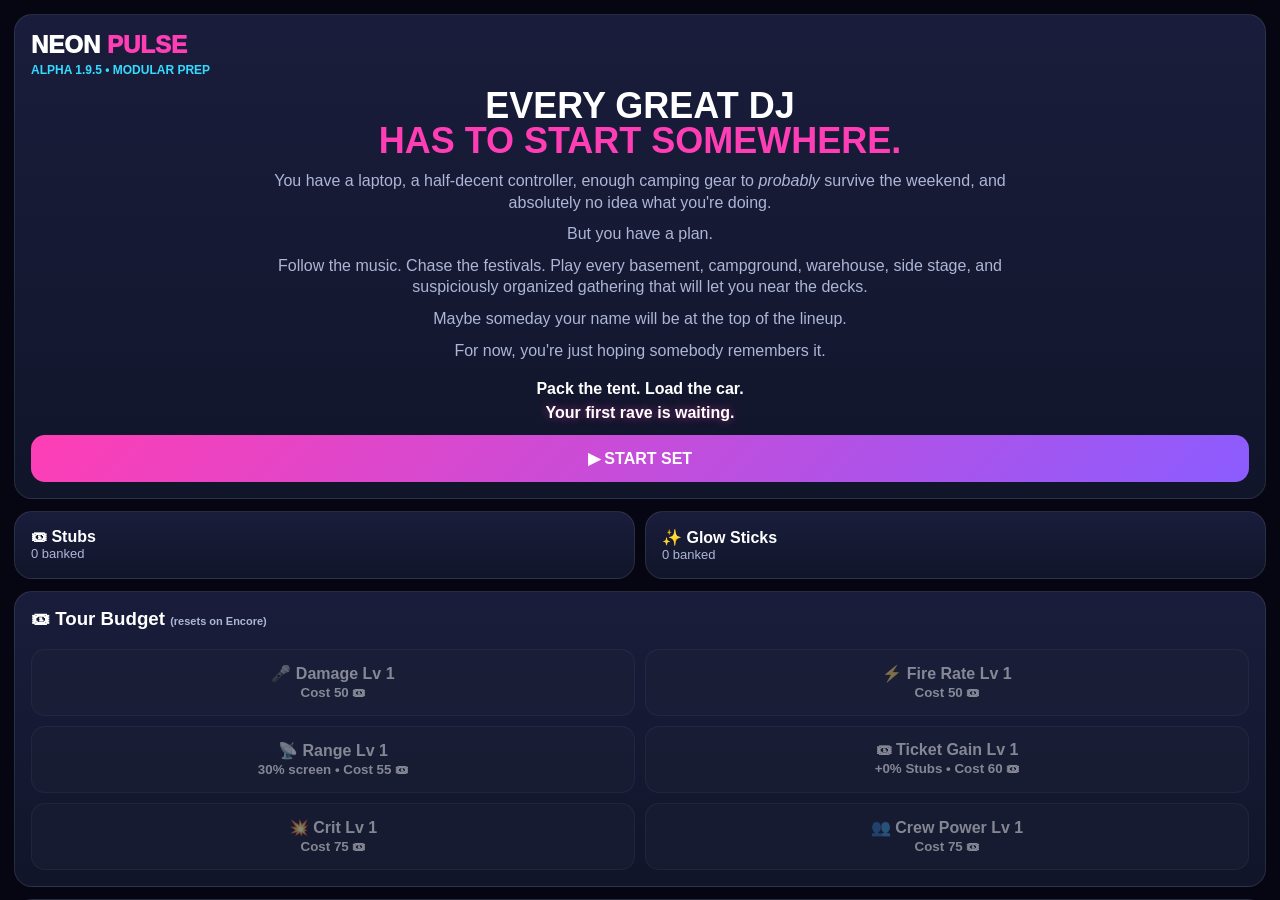
==== commit d78fdd86: "Add files via upload" ====
--- a/index.html
+++ b/index.html
@@ -3,7 +3,7 @@
 <head>
 <meta charset="utf-8">
 <meta name="viewport" content="width=device-width,initial-scale=1,maximum-scale=1,user-scalable=no">
-<title>Neon Pulse Alpha 1.9.5 - Modular</title>
+<title>Neon Pulse Alpha 1.9.5 - Corrected Modular Prep</title>
 <style>
 :root{
   --bg:#050611;--panel:#11152a;--panel2:#191d3b;--pink:#ff3eb5;--cyan:#35dbff;
@@ -106,7 +106,7 @@
 <section id="menu" class="screen active">
   <div class="card">
     <div class="brand">NEON <span>PULSE</span></div>
-    <div class="version">ALPHA 1.9.5 • MODULAR BUILD</div>
+    <div class="version">ALPHA 1.9.5 • MODULAR PREP</div>
     <div class="menuStory">
       <h1>EVERY GREAT DJ<br><span>HAS TO START SOMEWHERE.</span></h1>
       <p>You have a laptop, a half-decent controller, enough camping gear to <i>probably</i> survive the weekend, and absolutely no idea what you're doing.</p>
@@ -177,14 +177,1107 @@
 <script src="generators/stubPile.js"></script>
 <script src="generators/glowPile.js"></script>
 <script src="generators/crewGate.js"></script>
-
 <script src="generators/gate.js"></script>
 <script src="generators/generators.js"></script>
 <script src="generators/exitButtons.js"></script>
-
 <script src="text/endRun.js"></script>
 
-<script src="game.js"></script>
-
+<script>
+const $=s=>document.querySelector(s);
+const generatorArt=new Image();
+generatorArt.src="assets/generator-01.png";
+const generatorLevel1Art=new Image();
+generatorLevel1Art.src="assets/generator-01.png";
+const generatorLevel2Art=new Image();
+generatorLevel2Art.src="assets/generator-02.png";
+const generatorLevel3Art=new Image();
+generatorLevel3Art.src="assets/generator-03.png";
+const generatorLevel4Art=new Image();
+generatorLevel4Art.src="assets/generator-04.png";
+const generatorLevel5Art=new Image();
+generatorLevel5Art.src="assets/generator-05.png";
+const generatorLevel6Art=new Image();
+generatorLevel6Art.src="assets/generator-06.png";
+const generatorLevel7Art=new Image();
+generatorLevel7Art.src="assets/generator-07.png";
+const generatorLevel8Art=new Image();
+generatorLevel8Art.src="assets/generator-08.png";
+const generatorLevel9Art=new Image();
+generatorLevel9Art.src="assets/generator-09.png";
+const generatorLevel10Art=new Image();
+generatorLevel10Art.src="assets/generator-10.png";
+const generatorLevelArt={1:generatorLevel1Art,2:generatorLevel2Art,3:generatorLevel3Art,4:generatorLevel4Art,5:generatorLevel5Art,6:generatorLevel6Art,7:generatorLevel7Art,8:generatorLevel8Art,9:generatorLevel9Art,10:generatorLevel10Art};
+const titleArt=new Image();
+titleArt.src="assets/neon-pulse-title.png";
+const glowPileArt=new Image();
+glowPileArt.src="assets/glow-pile.png";
+const stubPileArt=new Image();
+stubPileArt.src="assets/stub-pile.png";
+
+
+let state=JSON.parse(localStorage.getItem('neonPulseAlpha09')||'null')||{
+  stubs:0,
+  glow:0,
+  damageLv:1,
+  fireLv:1,
+  rangeLv:1,
+  incomeLv:1,
+  critLv:1,
+  crewDamageLv:1,
+  legacyDamageLv:1,
+  legacyStartWeaponLv:1,
+  legacyStartBeatLv:0,
+  encore:0,
+  bestResolved:0
+};
+
+
+function normalizeState(){
+  const defaults={
+    stubs:0,
+    glow:0,
+    damageLv:1,
+    fireLv:1,
+    rangeLv:1,
+    incomeLv:1,
+    critLv:1,
+    crewDamageLv:1,
+    legacyDamageLv:1,
+    legacyStartWeaponLv:1,
+    legacyStartBeatLv:0,
+    encore:0,
+    bestResolved:0
+  };
+
+  for(const [key,value] of Object.entries(defaults)){
+    if(state[key]===undefined || state[key]===null || Number.isNaN(state[key])){
+      state[key]=value;
+    }
+  }
+
+  // Repair any bad numeric values from older test saves.
+  for(const key of Object.keys(defaults)){
+    if(typeof defaults[key]==='number'){
+      const n=Number(state[key]);
+      state[key]=Number.isFinite(n)?n:defaults[key];
+    }
+  }
+}
+normalizeState();
+
+
+function setUpgradeAvailability(selector,currency,cost){
+  const btn=$(selector);
+  if(!btn)return;
+  const amount=Number(currency)||0;
+  const price=Number(cost)||0;
+  const canAfford=amount>=price;
+  btn.disabled=!canAfford;
+  btn.classList.toggle('affordable',canAfford);
+  btn.classList.toggle('unaffordable',!canAfford);
+}
+
+// Later, Settings can change this value instead of rewriting button styles.
+function setAffordableHighlight(color){
+  document.documentElement.style.setProperty('--affordable-highlight',color);
+}
+
+function saveState(){
+  localStorage.setItem('neonPulseAlpha09',JSON.stringify(state));
+  $('#bankStubs').textContent=state.stubs;
+  $('#bankGlow').textContent=state.glow;
+
+  $('#damageLv').textContent=state.damageLv;
+  $('#fireLv').textContent=state.fireLv;
+  $('#rangeLv').textContent=state.rangeLv;
+  $('#rangePct').textContent=Math.round(rangeScreenFraction()*100)+'%';
+  $('#incomeLv').textContent=state.incomeLv;
+  $('#incomePct').textContent='+'+((state.incomeLv-1)*10)+'%';
+  $('#critLv').textContent=state.critLv;
+  $('#crewDamageLv').textContent=state.crewDamageLv;
+
+  $('#legacyDamageLv').textContent=state.legacyDamageLv;
+  $('#legacyStartWeaponLv').textContent=state.legacyStartWeaponLv;
+  $('#legacyStartBeatLv').textContent=state.legacyStartBeatLv;
+  $('#encoreCount').textContent=state.encore;
+
+  $('#damageCost').textContent=50+(state.damageLv-1)*35;
+  $('#fireCost').textContent=50+(state.fireLv-1)*35;
+  $('#rangeCost').textContent=55+(state.rangeLv-1)*40;
+  $('#incomeCost').textContent=60+(state.incomeLv-1)*40;
+  $('#critCost').textContent=75+(state.critLv-1)*45;
+  $('#crewDamageCost').textContent=75+(state.crewDamageLv-1)*45;
+
+  $('#legacyDamageCost').textContent=25+(state.legacyDamageLv-1)*15;
+  $('#legacyWeaponCost').textContent=30+(state.legacyStartWeaponLv-1)*20;
+  $('#legacyBeatCost').textContent=30+state.legacyStartBeatLv*20;
+
+  const damageCost=50+(state.damageLv-1)*35;
+  const fireCost=50+(state.fireLv-1)*35;
+  const rangeCost=55+(state.rangeLv-1)*40;
+  const incomeCost=60+(state.incomeLv-1)*40;
+  const critCost=75+(state.critLv-1)*45;
+  const crewCost=75+(state.crewDamageLv-1)*45;
+
+  const legacyDamageCost=25+(state.legacyDamageLv-1)*15;
+  const legacyWeaponCost=30+(state.legacyStartWeaponLv-1)*20;
+  const legacyBeatCost=30+state.legacyStartBeatLv*20;
+
+  setUpgradeAvailability('#upgradeDamage',state.stubs,damageCost);
+  setUpgradeAvailability('#upgradeFire',state.stubs,fireCost);
+  setUpgradeAvailability('#upgradeRange',state.stubs,rangeCost);
+  setUpgradeAvailability('#upgradeIncome',state.stubs,incomeCost);
+  setUpgradeAvailability('#upgradeCrit',state.stubs,critCost);
+  setUpgradeAvailability('#upgradeCrewDamage',state.stubs,crewCost);
+
+  setUpgradeAvailability('#legacyDamage',state.glow,legacyDamageCost);
+  setUpgradeAvailability('#legacyWeapon',state.glow,legacyWeaponCost);
+  setUpgradeAvailability('#legacyBeat',state.glow,legacyBeatCost);
+}
+saveState();
+
+$('#upgradeDamage').onclick=()=>{
+  const cost=50+(state.damageLv-1)*35;
+  if(state.stubs<cost)return;
+  state.stubs-=cost;state.damageLv++;saveState();
+};
+$('#upgradeFire').onclick=()=>{
+  const cost=50+(state.fireLv-1)*35;
+  if(state.stubs<cost)return;
+  state.stubs-=cost;state.fireLv++;saveState();
+};
+$('#upgradeRange').onclick=()=>{
+  const cost=55+(state.rangeLv-1)*40;
+  if(state.stubs<cost)return;
+  state.stubs-=cost;state.rangeLv++;saveState();
+};
+
+$('#upgradeIncome').onclick=()=>{
+  const cost=60+(state.incomeLv-1)*40;
+  if(state.stubs<cost)return;
+  state.stubs-=cost;
+  state.incomeLv++;
+  saveState();
+};
+
+$('#upgradeCrit').onclick=()=>{
+  const cost=75+(state.critLv-1)*45;
+  if(state.stubs<cost)return;
+  state.stubs-=cost;state.critLv++;saveState();
+};
+
+$('#upgradeCrewDamage').onclick=()=>{
+  const cost=75+(state.crewDamageLv-1)*45;
+  if(state.stubs<cost)return;
+  state.stubs-=cost;state.crewDamageLv++;saveState();
+};
+
+$('#legacyDamage').onclick=()=>{
+  const cost=25+(state.legacyDamageLv-1)*15;
+  if(state.glow<cost)return;
+  state.glow-=cost;state.legacyDamageLv++;saveState();
+};
+
+$('#legacyWeapon').onclick=()=>{
+  const cost=30+(state.legacyStartWeaponLv-1)*20;
+  if(state.glow<cost)return;
+  state.glow-=cost;state.legacyStartWeaponLv++;saveState();
+};
+
+$('#legacyBeat').onclick=()=>{
+  const cost=30+state.legacyStartBeatLv*20;
+  if(state.glow<cost)return;
+  state.glow-=cost;state.legacyStartBeatLv++;saveState();
+};
+
+$('#encoreBtn').onclick=()=>{
+  if(!confirm('Start a new Encore? Ticket Stubs and all Tour Budget upgrades — including Ticket Gain — will reset. Glow Sticks and Career Growth will stay.')) return;
+  state.encore++;
+  state.stubs=0;
+  state.damageLv=1;
+  state.fireLv=1;
+  state.rangeLv=1;
+  state.incomeLv=1;
+  state.critLv=1;
+  state.crewDamageLv=1;
+  saveState();
+  alert('Encore started! Your Career Growth bonuses are still active.');
+};
+
+const canvas=$('#game'),ctx=canvas.getContext('2d');
+const menu=$('#menu'),gameScreen=$('#gameScreen'),overlay=$('#overlay');
+let W=0,H=0,dpr=1,last=0,raf=0,pointer=null,paused=true,active=false;
+const player={x:0,y:0,r:18};
+let run={},gates=[],shots=[],targets=[],floaters=[];
+
+function resize(){
+  const r=canvas.getBoundingClientRect();
+  W=r.width;H=r.height;dpr=Math.min(2,devicePixelRatio||1);
+  canvas.width=W*dpr;canvas.height=H*dpr;
+  ctx.setTransform(dpr,0,0,dpr,0,0);
+  player.y=H*.84;if(!player.x)player.x=W/2;
+}
+addEventListener('resize',resize);
+canvas.addEventListener('pointerdown',e=>{pointer=e.clientX;canvas.setPointerCapture(e.pointerId)});
+canvas.addEventListener('pointermove',e=>{if(pointer!==null)pointer=e.clientX});
+canvas.addEventListener('pointerup',()=>pointer=null);
+
+$('#pauseBtn').onclick=()=>pauseGame();
+
+$('#playBtn').onclick=()=>{
+  menu.classList.remove('active');
+  gameScreen.classList.add('active');
+  resize();
+  startRun();
+};
+
+function showOverlay(html){
+  overlay.innerHTML=html;
+  overlay.classList.remove('hidden');
+  paused=true;
+}
+window.resumeRun=()=>{
+  overlay.classList.add('hidden');
+  paused=false;
+  last=performance.now();
+};
+
+function resetRunData(){
+  run={
+    phase:'run',
+    pathsSpawned:0,
+    pathsResolved:0,
+    totalPaths:5+Math.floor(Math.random()*6), // 5–10 paths per run
+    nextPathTimer:.50,                         // first path at ~0.5 sec
+    nextSide:Math.random()<.5?'left':'right',
+    weaponLv:state.legacyStartWeaponLv || 1,
+    beats:state.legacyStartBeatLv || 0,
+    crew:0,
+    stubs:0,
+    glow:0,
+    fireClock:0,
+    progressionDone:0,
+    totalProgressTargets:0,
+    backstageRow:0,
+    backstageMerch:0,
+    nextBackstageSpawn:0,
+    exitSpawned:false,
+    exitOpened:false,
+    exitDelayStarted:false,
+    exitDelayY:0
+  };
+  gates=[];shots=[];targets=[];floaters=[];
+  player.x=W/2;
+}
+
+
+const basementStories=[
+  {lead:"Every great DJ has to start somewhere.",body:"Yours starts underground. Literally.<br>A basement. A borrowed sound system. A handful of people willing to call this a rave.<br>It’s not exactly a flawless setup—but that’s what version one is for."},
+  {lead:"Nobody headlines the main stage on day one.",body:"Tonight, you’re headlining a basement. Close enough.<br>The speakers are borrowed, the lighting is questionable, and someone definitely moved a couch for this.<br>Every tour has to start somewhere."},
+  {lead:"No lasers. No pyro. No production budget.",body:"Just you, a basement, and a sound system doing its absolute best.<br>The crowd is small. The ceiling is low. The potential noise complaint is enormous.<br>This is how legends begin. Probably."},
+  {lead:"Welcome to your first gig.",body:"There’s no green room unless you count the laundry room.<br>The crowd brought their own drinks, the speakers have seen better days, and the breaker box looks nervous.<br>But hey—you’ve got decks and an audience."},
+  {lead:"Your world tour starts here.",body:"Not Ibiza. Not Tomorrowland. A basement.<br>There are twelve people, three folding chairs, and absolutely no one checking tickets.<br>It may not look like much yet. That’s the point."},
+  {lead:"Every career needs a version one.",body:"This one has exposed pipes and suspicious acoustics.<br>Your equipment is borrowed, your audience is mostly friends, and your entire production budget went toward snacks.<br>Ship it anyway."}
+];
+
+const pauseScenarios=[
+  {title:"Bathroom Break?",body:"Are you seriously taking a bathroom break <b>during this set?!</b><br>Fine. We’ll hold your spot. Probably."},
+  {title:"Who Pulled That Cord?",body:"Okay, who pulled the cord?!<br>Nobody move. Nobody touch anything. And <b>definitely</b> don’t pretend you didn’t do it."},
+  {title:"Rehydrating?",body:"Oh, <i>now</i> you remember water exists?<br>Fine. Hydrate. We’ve seen what happens when you don’t."},
+  {title:"Technical Difficulties",body:"The music stopped.<br>Everyone look busy while we pretend this was a completely intentional technical decision."},
+  {title:"You Good?",body:"You just stopped in the middle of the set.<br>Everything okay? Need a minute? Existential crisis?<br><b>The crowd would like an ETA.</b>"}
+];
+
+const resumeLabels=[
+  "DROP IT","BACK TO THE DECKS","CONTINUE THE SET","REJOIN THE RAVE","CUE IT UP",
+  "RECONNECT AUX","RESTORE THE VIBES","> EXECUTE: DROP","UNMUTE THE NIGHT","REBOOT THE RAVE",
+  "RESUME THE FREQUENCY","RECONNECT TO THE BEAT","SYNC THE DECKS","RELOAD THE VIBES","BACK TO THE BEAT",
+  "RESTART THE BASS","DEPLOY THE DROP","RETURN TO BPM","PATCH THE SILENCE","> VIBES: ONLINE"
+];
+
+const exitLabels=[
+  "GET SOME REST","BACKSTAGE","BACK TO THE GREEN ROOM","LEAVE THE DECKS","CALL IT A NIGHT",
+  "END THE AFTERS","PACK UP THE GEAR","POWER DOWN","CLOCK OUT, DJ","EXIT THE BOOTH",
+  "LEAVE THE RAVE","SAVE YOUR EARS","TOUR BUS TIME","FIND THE TOUR BUS","GO TOUCH GRASS",
+  "HYDRATE & DISAPPEAR","LOG OFF THE DECKS","> RETURN: BACKSTAGE","> DJ.STATUS = OFFLINE","GO BE A PERSON"
+];
+
+function randomFrom(list){return list[Math.floor(Math.random()*list.length)]}
+
+function startRun(){
+  resetRunData();
+  active=true;paused=true;updateHud();
+  const story=randomFrom(basementStories);
+  showOverlay(`<div class="card">
+    <div class="uiBanner">🪩 BASEMENT RAVE</div>
+    <div class="storyPanel">
+      <b>${story.lead}</b><br>
+      ${story.body}
+      <b class="pressPlay">Time to press play.</b>
+    </div>
+    <button class="primary" onclick="resumeRun()">CUE THE LIGHTS</button>
+  </div>`);
+  last=performance.now();
+  cancelAnimationFrame(raf);
+  raf=requestAnimationFrame(loop);
+}
+
+function ticketMultiplier(){const lv=Number.isFinite(Number(state.incomeLv))?Number(state.incomeLv):1;return 1+(lv-1)*.10}
+function addRunStubs(amount){const base=Number(amount)||0;const current=Number.isFinite(Number(run.stubs))?Number(run.stubs):0;run.stubs=current+Math.max(1,Math.round(base*ticketMultiplier()))}
+
+function permanentDamage(){return 8+(state.damageLv-1)*2.4+(state.legacyDamageLv-1)*1.6}
+function shotDamage(){return permanentDamage()+(run.weaponLv-1)*4.5}
+function effectiveShotDamage(){const critChance=.03+(state.critLv-1)*.015;return Math.random()<critChance?shotDamage()*2:shotDamage()}
+function fireInterval(){return Math.max(.11,.33-(state.fireLv-1)*.024-(run.weaponLv-1)*.006)}
+function rangeScreenFraction(){
+  // Starts intentionally short and grows with the Range stat.
+  // Lv 1 = 30% of screen; each level adds 10%, capped at 95%.
+  return Math.min(.95,.30+(Math.max(1,state.rangeLv)-1)*.10);
+}
+function shotRange(){return H*rangeScreenFraction()}
+
+
+const gateDefs=[
+  ['weapon','SOUND CHECK','🎛️',36],
+  ['beats','SPEAKERS','🔊',30],
+  ['stubs','STUB PILE','🎟️',24],
+  ['glow','GLOW PILE','✨',28],
+  ['crew','CREW','👥',42]
+];
+
+function nextRewardCost(g){
+  return Math.round(g.baseCost * (1 + g.claimed*.28 + Math.pow(g.claimed,1.25)*.035));
+}
+
+function laneX(side){
+  // Keep Stage choices closer to center so choosing a side requires less travel.
+  const min = side==='left' ? W*.25 : W*.54;
+  const max = side==='left' ? W*.46 : W*.75;
+  return min + Math.random()*(max-min);
+}
+
+function makeGate(def,side,id){
+  return {
+    type:def[0],name:def[1],emoji:def[2],baseCost:def[3],
+    id,side,
+    x:laneX(side),
+    y:-115,
+    w:Math.min(145,W*.34),
+    h:100,
+    claimed:0,
+    damageBank:0,
+    applied:false
+  };
+}
+
+function randomPathGap(){
+  // After the first quick drop, give each path more breathing room.
+  return 2.00 + Math.random()*1.00; // 2.00–3.00 seconds
+}
+
+function spawnSinglePath(){
+  if(run.pathsSpawned>=run.totalPaths)return;
+
+  const def=gateDefs[Math.floor(Math.random()*gateDefs.length)];
+  const side=run.nextSide;
+
+  gates.push(makeGate(def,side,run.pathsSpawned));
+  run.pathsSpawned++;
+
+  // Swap sides for the next sign.
+  run.nextSide = side==='left' ? 'right' : 'left';
+  run.nextPathTimer=randomPathGap();
+}
+
+function damageGate(g,dmg){
+  g.damageBank+=dmg;
+  let guard=0;
+  while(guard++<50){
+    const cost=nextRewardCost(g);
+    if(g.damageBank<cost)break;
+    g.damageBank-=cost;
+    g.claimed++;
+    floaters.push({x:g.x,y:g.y-55,text:`+${g.claimed}`,life:.45});
+  }
+}
+
+function applyGateReward(g){
+  if(g.applied)return;
+  g.applied=true;
+  const n=g.claimed;
+
+  if(g.type==='weapon')run.weaponLv+=n;
+  if(g.type==='beats')run.beats+=n;
+  if(g.type==='stubs')addRunStubs(n*10);
+  if(g.type==='glow')run.glow+=n;
+  if(g.type==='crew')run.crew+=n;
+}
+
+function resolvePassedPaths(){
+  const passed=gates.filter(g=>g.y-g.h/2>player.y+player.r);
+  if(!passed.length)return;
+
+  for(const g of passed){
+    applyGateReward(g);
+    run.pathsResolved++;
+  }
+  gates=gates.filter(g=>!passed.includes(g));
+  updateHud();
+}
+
+function beginProgression(){
+  run.phase='progression';
+  run.progressionDone=0;
+  run.backstageRow=0;
+  run.backstageMerch=0;
+  run.totalProgressTargets=0;
+  shots=[];
+  targets=[];
+  spawnBackstageRow(true);
+  updateHud();
+}
+
+function rollGeneratorPowerLevel(row){
+  // Rows are zero-indexed internally. Later/harder bracket wins at boundaries.
+  const r=Math.random();
+  if(row<=1){ // rows 1–2
+    if(r<.60)return 1;
+    if(r<.80)return 2;
+    if(r<.95)return 3;
+    return 4;
+  }
+  if(row<=3){ // rows 3–4
+    if(r<.60)return 4;
+    if(r<.80)return 3;
+    if(r<.95)return 5;
+    return 6;
+  }
+  if(row<=5){ // rows 5–6
+    if(r<.60)return 5;
+    if(r<.80)return 6;
+    if(r<.95)return 7;
+    return 8;
+  }
+  // rows 7–8
+  if(r<.60)return 7;
+  if(r<.80)return 8;
+  if(r<.95)return 10;
+  return 9;
+}
+
+function backstageGeneratorHP(row,powerLevel=1){
+  const buildScale=1 + run.beats*.025;
+  const rowBase=105 + row*18 + Math.pow(row,1.32)*5.5;
+  const levelScale=1 + (powerLevel-1)*.22;
+  return Math.round(rowBase * levelScale * buildScale);
+}
+
+function shouldSpawnMerch(){
+  // Basement Rave testing: each generator row has a 30% chance
+  // to replace one generator with a Merch Box.
+  return Math.random()<.30;
+}
+
+function spawnBackstageRow(first=false){
+  const maxRows=8;
+  if(run.backstageRow>=maxRows)return;
+
+  const row=run.backstageRow++;
+  const slotCount=4;
+
+  // Hard-lock exactly 4 Backstage positions regardless of screen width.
+  // Keep them inside the central playable area so the row does not feel overcrowded.
+  const lanePositions=[W*.26,W*.42,W*.58,W*.74];
+
+  const merchThisRow=shouldSpawnMerch();
+  const merchSlot=merchThisRow ? Math.floor(Math.random()*slotCount) : -1;
+
+  if(merchThisRow){
+    run.backstageMerch++;
+    run.lastMerchRow=row;
+  }
+
+  for(let i=0;i<slotCount;i++){
+    const merch=i===merchSlot;
+    const powerLevel=merch ? 0 : rollGeneratorPowerLevel(row);
+    const hp=merch
+      ? Math.round(backstageGeneratorHP(row,1)*.58)
+      : backstageGeneratorHP(row,powerLevel);
+
+    targets.push({
+      kind:merch?'merch':'gen',
+      emoji:merch?'📦':'⚡',
+      label:merch?'MERCH BOX':`POWER ${powerLevel}`,
+      powerLevel,
+      hp,max:hp,
+      r:merch?25:30,
+      collisionW:merch?42:48,
+      collisionH:merch?42:34,
+      x:lanePositions[i],
+      y:first?-82:-105,
+      row,
+      slot:i,
+      dead:false
+    });
+    run.totalProgressTargets++;
+  }
+}
+
+function spawnExitStage(){
+  if(run.exitSpawned)return;
+  run.exitSpawned=true;
+
+  const hp=Math.max(90,Math.round(backstageGeneratorHP(7,7)*.60));
+  targets.push({
+    kind:'exit',
+    emoji:'🚪',
+    label:'EXIT STAGE',
+    hp,max:hp,
+    r:48,
+    w:Math.min(W*.48,220),
+    h:96,
+    x:W/2,
+    y:-70,
+    row:8,
+    dead:false
+  });
+}
+
+function rewardTarget(t){
+  if(t.kind==='exit')return;
+  const r=Math.random();
+  if(t.kind==='merch'){
+    if(r<.48)addRunStubs(25+run.beats*2);
+    else if(r<.84)run.glow+=8+Math.floor(run.beats/2);
+  }else{
+    if(r<.35)addRunStubs(40);
+    else if(r<.60)run.glow+=14;
+  }
+}
+
+function shootStraight(){
+  shots.push({
+    x:player.x,
+    y:player.y-20,
+    startY:player.y-20,
+    maxRange:shotRange(),
+    vy:-760,
+    life:1.55,
+    dmg:effectiveShotDamage()
+  });
+}
+
+function bankRunRewards(){
+  state.stubs=(Number(state.stubs)||0)+(Number(run.stubs)||0);
+  state.glow=(Number(state.glow)||0)+(Number(run.glow)||0);
+  saveState();
+}
+
+function finishRunSuccess(){
+  active=false;
+  paused=true;
+
+  const earnedStubs=Number(run.stubs)||0;
+  const earnedGlow=Number(run.glow)||0;
+  const previousStubs=Number(state.stubs)||0;
+  const previousGlow=Number(state.glow)||0;
+
+  state.stubs=previousStubs+earnedStubs;
+  state.glow=previousGlow+earnedGlow;
+  saveState();
+
+  showOverlay(`<div class="card">
+    <h2>🚪 YOU FOUND THE EXIT</h2>
+    <p>You cleared Backstage, found the exit, and successfully escaped the stage.<br><b>Very professional. Almost looked intentional.</b></p>
+
+    <div class="result">
+      <div class="card">
+        <b>YOU EARNED:</b>
+        <div class="tiny" style="margin-top:6px">🎟 ${earnedStubs} Stubs & ✨ ${earnedGlow} Glow Sticks!</div>
+      </div>
+      <div class="card">
+        <b>TOUR FUNDS:</b>
+        <div class="tiny" style="margin-top:6px">🎟 ${state.stubs} Stubs & ✨ ${state.glow} Glow Sticks</div>
+      </div>
+    </div>
+
+    <button class="primary" onclick="restartRun()">PLAY IT BACK</button>
+    <div style="height:8px"></div>
+    <button class="secondary" onclick="returnToMain()">GET SOME REST</button>
+  </div>`);
+}
+
+const funnyDeaths=[{"title": "Hydration Error", "body": "You forgot to drink water. Again.<br>Somewhere between “one more song” and “I’m totally fine,” your body submitted a formal resignation.", "punch": "Tour cancelled. Hydrate next build."}, {"title": "Glow Stick Incident", "body": "You stared into the spinning glow sticks for a little too long.<br>They were pretty. They were mesmerizing. They were apparently stronger than your sense of direction.", "punch": "You have no idea where you are. Neither does the tour bus."}, {"title": "Unplanned Stage Exit", "body": "You danced a little too hard and accidentally launched yourself off the stage.<br>The crowd thought it was part of the show.", "punch": "It was not part of the show."}, {"title": "The Drop Dropped You", "body": "You spent all night waiting for the perfect drop.<br>It finally came. So did your last remaining ounce of energy.", "punch": "The beat survived. You did not."}, {"title": "One More Song", "body": "You said, “One more song.”<br>Then you said it six more times.<br>The venue turned the lights on. The staff went home. Someone is vacuuming around you.", "punch": "Take the hint. The tour is over."}];
+
+function failRun(target){
+  active=false;
+  paused=true;
+
+  const earnedStubs=Number(run.stubs)||0;
+  const earnedGlow=Number(run.glow)||0;
+  const previousStubs=Number(state.stubs)||0;
+  const previousGlow=Number(state.glow)||0;
+
+  state.stubs=previousStubs+earnedStubs;
+  state.glow=previousGlow+earnedGlow;
+  saveState();
+
+  const death=randomFrom(funnyDeaths);
+  const exitText=randomFrom(exitLabels);
+
+  showOverlay(`<div class="card">
+    <div class="uiBanner">💀 TOUR CANCELLED</div>
+    <div class="uiBanner sub">${death.title}</div>
+    <div class="cancelCopy" role="note">${death.body}<br><b>${death.punch}</b></div>
+
+    <div class="result staggered">
+      <div class="card">
+        <b>YOU EARNED:</b>
+        <div class="neonCurrency" style="margin-top:7px">
+          <div class="stubLine">🎟 ${earnedStubs} STUBS</div>
+          <div class="glowLine">✨ ${earnedGlow} GLOW STICKS</div>
+        </div>
+      </div>
+      <div class="card">
+        <b>TOUR FUNDS:</b>
+        <div class="neonCurrency" style="margin-top:7px">
+          <div class="stubLine">🎟 ${state.stubs} STUBS</div>
+          <div class="glowLine">✨ ${state.glow} GLOW STICKS</div>
+        </div>
+      </div>
+    </div>
+
+    <button class="primary" onclick="restartRun()">PLAY IT BACK</button>
+    <div style="height:8px"></div>
+    <button class="secondary" onclick="returnToMain()">${exitText}</button>
+  </div>`);
+}
+
+window.restartRun=()=>{
+  overlay.classList.add('hidden');
+  resetRunData();
+  active=true;paused=false;
+  last=performance.now();
+  updateHud();
+};
+
+window.returnToMain=()=>{
+  overlay.classList.add('hidden');
+  active=false;
+  paused=true;
+  gameScreen.classList.remove('active');
+  menu.classList.add('active');
+  saveState();
+};
+
+
+function pauseGame(){
+  if(!active || paused)return;
+  paused=true;
+  const scenario=randomFrom(pauseScenarios);
+  const resumeText=randomFrom(resumeLabels);
+  const exitText=randomFrom(exitLabels);
+  showOverlay(`<div class="card">
+    <div class="uiBanner">⏸ MUSIC PAUSED</div>
+    <div class="uiBanner sub">${scenario.title}</div>
+    <div class="cancelCopy">${scenario.body}</div>
+    <button class="primary" onclick="resumeFromPause()">${resumeText}</button>
+    <div style="height:8px"></div>
+    <button class="secondary" onclick="returnToMain()">${exitText}</button>
+  </div>`);
+}
+window.resumeFromPause=()=>{
+  overlay.classList.add('hidden');
+  paused=false;
+  last=performance.now();
+};
+
+function updateHud(){
+  $('#weaponLv').textContent=run.weaponLv;
+  $('#beatLv').textContent=run.beats;
+  $('#crewCount').textContent=run.crew;
+
+  if(run.phase==='run'){
+    $('#phaseLabel').textContent=`RUN • ${run.pathsResolved}/${run.totalPaths} STAGES`;
+    $('#runProgress').style.width=(Math.min(1,run.pathsResolved/run.totalPaths)*100)+'%';
+  }else{
+    $('#phaseLabel').textContent=run.exitSpawned
+      ? `BACKSTAGE • 🚪 EXIT STAGE • 📦 ${run.backstageMerch}`
+      : `BACKSTAGE • ROW ${Math.min(8,Math.max(1,run.backstageRow))}/8 • 📦 ${run.backstageMerch}`;
+    // Backstage is intentionally open-ended; pulse the bar instead of pretending it has an endpoint.
+    const pulse=35 + ((run.backstageRow%10)/10)*60;
+    $('#runProgress').style.width=pulse+'%';
+  }
+}
+
+function update(dt){
+  if(pointer!==null){
+    player.x+=Math.sign(pointer-player.x)*Math.min(Math.abs(pointer-player.x),520*dt);
+  }
+  player.x=Math.max(24,Math.min(W-24,player.x));
+
+  run.fireClock-=dt;
+  if(run.fireClock<=0){
+    shootStraight();
+    run.fireClock=fireInterval();
+  }
+
+  if(run.phase==='run'){
+    run.nextPathTimer-=dt;
+
+    if(run.nextPathTimer<=0 && run.pathsSpawned<run.totalPaths){
+      if(gates.length<3){
+        spawnSinglePath();
+      }else{
+        // If three signs are already active, wait briefly instead of stacking another.
+        run.nextPathTimer=.25;
+      }
+    }
+
+    for(const g of gates)g.y+=208*dt;
+
+    resolvePassedPaths();
+
+    if(run.pathsResolved>=run.totalPaths && gates.length===0){
+      beginProgression();
+    }
+  }else{
+    // BACKSTAGE: 8 rows, 4 positions across, then the EXIT STAGE door.
+    const maxRows=8;
+    const speed=Math.min(235,176 + run.backstageRow*2.1);
+
+    for(const t of targets){
+      if(!t.dead)t.y+=speed*dt;
+    }
+
+    // Remove any generator that has completely passed off the bottom of the screen.
+    // This prevents old rows from blocking the spawn queue forever.
+    targets=targets.filter(t=>{
+      if(t.dead)return t.y<player.y+100;
+      if(t.kind==='exit')return true;
+      return t.y-t.r < H+80;
+    });
+
+    const living=targets.filter(t=>!t.dead);
+    const livingGenerators=living.filter(t=>t.kind!=='exit');
+
+    // Spawn rows based on the most recently spawned row's position.
+    // Do NOT gate spawning on how many older rows are still technically alive.
+    if(run.backstageRow<maxRows){
+      const lastSpawnedRow=run.backstageRow-1;
+      const lastRowTargets=livingGenerators.filter(t=>t.row===lastSpawnedRow);
+      const lastRowY=lastRowTargets.length ? Math.min(...lastRowTargets.map(t=>t.y)) : H;
+
+      if(lastRowY>300 || lastRowTargets.length===0){
+        spawnBackstageRow(false);
+      }
+    }
+
+    // EXIT STAGE appears three full row-spacings behind the final generator row.
+    // The countdown begins only after all 8 Backstage rows are fully cleared.
+    if(run.backstageRow>=maxRows && !run.exitSpawned){
+      const remainingBackstageTargets=targets.filter(t=>
+        !t.dead &&
+        t.kind!=='exit' &&
+        t.row>=0 &&
+        t.row<maxRows
+      );
+
+      if(remainingBackstageTargets.length===0){
+        if(!run.exitDelayStarted){
+          run.exitDelayStarted=true;
+          run.exitDelayY=0;
+        }
+
+        // Normal row cadence is ~240px; wait 3 row gaps before spawning the door.
+        run.exitDelayY+=speed*dt;
+        if(run.exitDelayY>=720){
+          spawnExitStage();
+        }
+      }
+    }
+
+    const refreshedLiving=targets.filter(t=>!t.dead);
+
+    const impact=refreshedLiving.find(t=>{
+      if(t.kind==='exit'){
+        return t.y+t.h/2>=player.y-player.r &&
+               Math.abs(t.x-player.x)<t.w/2+player.r;
+      }
+      if(t.kind==='gen'){
+        // Tight player collision: decorative handles/glow/cables do not kill the player.
+        const halfW=(t.collisionW||48)/2;
+        const halfH=(t.collisionH||34)/2;
+        return t.y+halfH>=player.y-player.r*.55 &&
+               t.y-halfH<=player.y+player.r*.55 &&
+               Math.abs(t.x-player.x)<halfW+player.r*.55;
+      }
+      return t.y+t.r>=player.y-player.r &&
+             Math.abs(t.x-player.x)<t.r+player.r;
+    });
+
+    if(impact){
+      failRun(impact);
+      return;
+    }
+
+    targets=targets.filter(t=>!t.dead || t.y<player.y+100);
+  }
+
+  for(const s of shots){
+    s.y+=s.vy*dt;
+    s.life-=dt;
+    if((s.startY-s.y)>=s.maxRange)s.life=0;
+  }
+
+  for(const f of floaters){
+    f.y-=25*dt;
+    f.life-=dt;
+  }
+
+  // straight-line collisions
+  for(const s of shots){
+    if(s.life<=0)continue;
+
+    if(run.phase==='run'){
+      // nearest intersecting gate in the player's lane gets hit
+      const candidates=gates
+        .filter(g=>
+          s.x>=g.x-g.w/2 &&
+          s.x<=g.x+g.w/2 &&
+          s.y>=g.y-g.h/2 &&
+          s.y<=g.y+g.h/2
+        )
+        .sort((a,b)=>b.y-a.y);
+
+      if(candidates.length){
+        damageGate(candidates[0],s.dmg);
+        s.life=0;
+      }
+    }else{
+      const candidates=targets
+        .filter(t=>{
+          if(t.dead)return false;
+          if(t.kind==='exit'){
+            return Math.abs(s.x-t.x)<t.w/2 &&
+                   Math.abs(s.y-t.y)<t.h/2+14;
+          }
+          return Math.abs(s.x-t.x)<t.r+8 &&
+                 Math.abs(s.y-t.y)<t.r+14;
+        })
+        .sort((a,b)=>b.y-a.y);
+
+      if(candidates.length){
+        const t=candidates[0];
+        t.hp-=s.dmg;
+        s.life=0;
+
+        if(t.hp<=0){
+          t.dead=true;
+
+          if(t.kind==='exit'){
+            run.exitOpened=true;
+            floaters.push({x:t.x,y:t.y-58,text:'EXIT OPEN!',life:.55});
+            finishRunSuccess();
+            return;
+          }
+
+          run.progressionDone++;
+          floaters.push({x:t.x,y:t.y-42,text:t.kind==='merch'?'MERCH!':'CLEAR!',life:.45});
+          rewardTarget(t);
+          updateHud();
+        }
+      }
+    }
+  }
+
+  shots=shots.filter(s=>s.life>0&&s.y>-40);
+  floaters=floaters.filter(f=>f.life>0);
+  updateHud();
+}
+
+function draw(){
+  ctx.clearRect(0,0,W,H);
+
+  const grad=ctx.createLinearGradient(0,0,0,H);
+  grad.addColorStop(0,'#191440');
+  grad.addColorStop(.55,'#090c1b');
+  grad.addColorStop(1,'#04050a');
+  ctx.fillStyle=grad;
+  ctx.fillRect(0,0,W,H);
+
+  // track keeps moving during BOTH phases
+  ctx.strokeStyle='#35dbff22';
+  ctx.lineWidth=1;
+  const trackOffset=(performance.now()/4.2)%76;
+  for(let i=0;i<13;i++){
+    const y=i*76+trackOffset-76;
+    ctx.beginPath();
+    ctx.moveTo(W*.17,y);
+    ctx.lineTo(W*.83,y);
+    ctx.stroke();
+  }
+
+  ctx.strokeStyle='#ff3eb548';
+  ctx.lineWidth=2;
+  ctx.beginPath();ctx.moveTo(W*.18,0);ctx.lineTo(W*.07,H);ctx.stroke();
+  ctx.beginPath();ctx.moveTo(W*.82,0);ctx.lineTo(W*.93,H);ctx.stroke();
+
+  for(const g of gates){
+    const cost=nextRewardCost(g);
+    const pct=Math.min(1,g.damageBank/cost);
+
+    ctx.shadowBlur=16;
+    ctx.shadowColor='#35dbff';
+    ctx.strokeStyle='#35dbff';
+    ctx.lineWidth=4;
+    ctx.strokeRect(g.x-g.w/2,g.y-g.h/2,g.w,g.h);
+    ctx.shadowBlur=0;
+
+    ctx.textAlign='center';
+
+    if((g.type==='glow' && glowPileArt.complete) || (g.type==='stubs' && stubPileArt.complete)){
+      const art=g.type==='glow'?glowPileArt:stubPileArt;
+      const artW=58, artH=42;
+      ctx.drawImage(art,g.x-artW/2,g.y-g.h/2+5,artW,artH);
+
+      ctx.fillStyle='#fff';
+      ctx.font='900 12px Arial';
+      ctx.fillText(g.name,g.x,g.y+3);
+
+      ctx.font='1000 20px Arial';
+      ctx.fillStyle=g.claimed?'#63efa5':'#dfe6ff';
+      ctx.fillText(`+${g.claimed}`,g.x,g.y+23);
+
+      ctx.fillStyle='#ffffff20';
+      ctx.fillRect(g.x-52,g.y+34,104,6);
+      ctx.fillStyle='#ffd65a';
+      ctx.fillRect(g.x-52,g.y+34,104*pct,6);
+    }else{
+      ctx.fillStyle='#fff';
+      ctx.font='900 16px Arial';
+      ctx.fillText(`${g.emoji} ${g.name}`,g.x,g.y-18);
+
+      ctx.font='1000 23px Arial';
+      ctx.fillStyle=g.claimed?'#63efa5':'#dfe6ff';
+      ctx.fillText(`+${g.claimed}`,g.x,g.y+9);
+
+      ctx.fillStyle='#ffffff20';
+      ctx.fillRect(g.x-52,g.y+24,104,6);
+      ctx.fillStyle='#ffd65a';
+      ctx.fillRect(g.x-52,g.y+24,104*pct,6);
+    }
+  }
+
+  for(const t of targets){
+    if(t.dead)continue;
+
+    ctx.textAlign='center';
+
+    if(t.kind==='exit'){
+      const left=t.x-t.w/2;
+      const top=t.y-t.h/2;
+
+      ctx.shadowBlur=20;
+      ctx.shadowColor='#ff5578';
+      ctx.fillStyle='#14172b';
+      ctx.fillRect(left,top,t.w,t.h);
+      ctx.strokeStyle='#ff5578';
+      ctx.lineWidth=4;
+      ctx.strokeRect(left,top,t.w,t.h);
+      ctx.shadowBlur=0;
+
+      ctx.font='42px Arial';
+      ctx.fillText('🚪',t.x,t.y+2);
+      ctx.font='1000 16px Arial';
+      ctx.fillStyle='#fff';
+      ctx.fillText('EXIT STAGE',t.x,t.y+30);
+
+      ctx.fillStyle='#ffffff20';
+      ctx.fillRect(t.x-t.w*.38,top-14,t.w*.76,7);
+      ctx.fillStyle='#ff5578';
+      ctx.fillRect(t.x-t.w*.38,top-14,t.w*.76*Math.max(0,t.hp/t.max),7);
+      continue;
+    }
+
+    if(t.kind==='gen'){
+      const art=generatorLevelArt[t.powerLevel]||generatorArt;
+      const artW=104;
+      const artH=70;
+      if(art && art.complete) ctx.drawImage(art,t.x-artW/2,t.y-artH/2,artW,artH);
+
+      ctx.fillStyle='#ffffff20';
+      ctx.fillRect(t.x-48,t.y-artH/2-11,96,6);
+      ctx.fillStyle='#ffd65a';
+      ctx.fillRect(t.x-48,t.y-artH/2-11,96*Math.max(0,t.hp/t.max),6);
+
+      ctx.font='900 10px Arial';
+      ctx.fillStyle='#fff';
+      ctx.fillText(`POWER ${t.powerLevel}`,t.x,t.y+artH/2+17);
+    }else{
+      ctx.font='35px Arial';
+      ctx.fillText(t.emoji,t.x,t.y+11);
+
+      ctx.fillStyle='#ffffff20';
+      ctx.fillRect(t.x-42,t.y-t.r-14,84,6);
+      ctx.fillStyle='#63efa5';
+      ctx.fillRect(t.x-42,t.y-t.r-14,84*Math.max(0,t.hp/t.max),6);
+
+      ctx.font='900 10px Arial';
+      ctx.fillStyle='#fff';
+      ctx.fillText(t.label,t.x,t.y+t.r+22);
+    }
+  }
+
+  for(const s of shots){
+    ctx.strokeStyle='#35dbff';
+    ctx.lineWidth=5;
+    ctx.shadowBlur=14;
+    ctx.shadowColor='#35dbff';
+    ctx.beginPath();
+    ctx.moveTo(s.x,s.y+18);
+    ctx.lineTo(s.x,s.y-16);
+    ctx.stroke();
+    ctx.shadowBlur=0;
+  }
+
+  for(const f of floaters){
+    ctx.globalAlpha=Math.max(0,f.life/.45);
+    ctx.textAlign='center';
+    ctx.font='1000 18px Arial';
+    ctx.fillStyle='#63efa5';
+    ctx.fillText(f.text,f.x,f.y);
+  }
+  ctx.globalAlpha=1;
+
+  ctx.beginPath();
+  ctx.fillStyle='#35dbff';
+  ctx.shadowBlur=20;
+  ctx.shadowColor='#35dbff';
+  ctx.arc(player.x,player.y,player.r+4,0,Math.PI*2);
+  ctx.fill();
+  ctx.shadowBlur=0;
+
+  ctx.beginPath();
+  ctx.fillStyle='#18172f';
+  ctx.arc(player.x,player.y,player.r,0,Math.PI*2);
+  ctx.fill();
+
+  ctx.textAlign='center';
+  ctx.font='21px Arial';
+  ctx.fillText('🎧',player.x,player.y+7);
+}
+
+function loop(now){
+  const dt=Math.min(.033,(now-last)/1000||0);
+  last=now;
+  if(gameScreen.classList.contains('active')&&active&&!paused)update(dt);
+  if(gameScreen.classList.contains('active'))draw();
+  raf=requestAnimationFrame(loop);
+}
+
+resize();
+raf=requestAnimationFrame(loop);
+</script>
 </body>
 </html>
